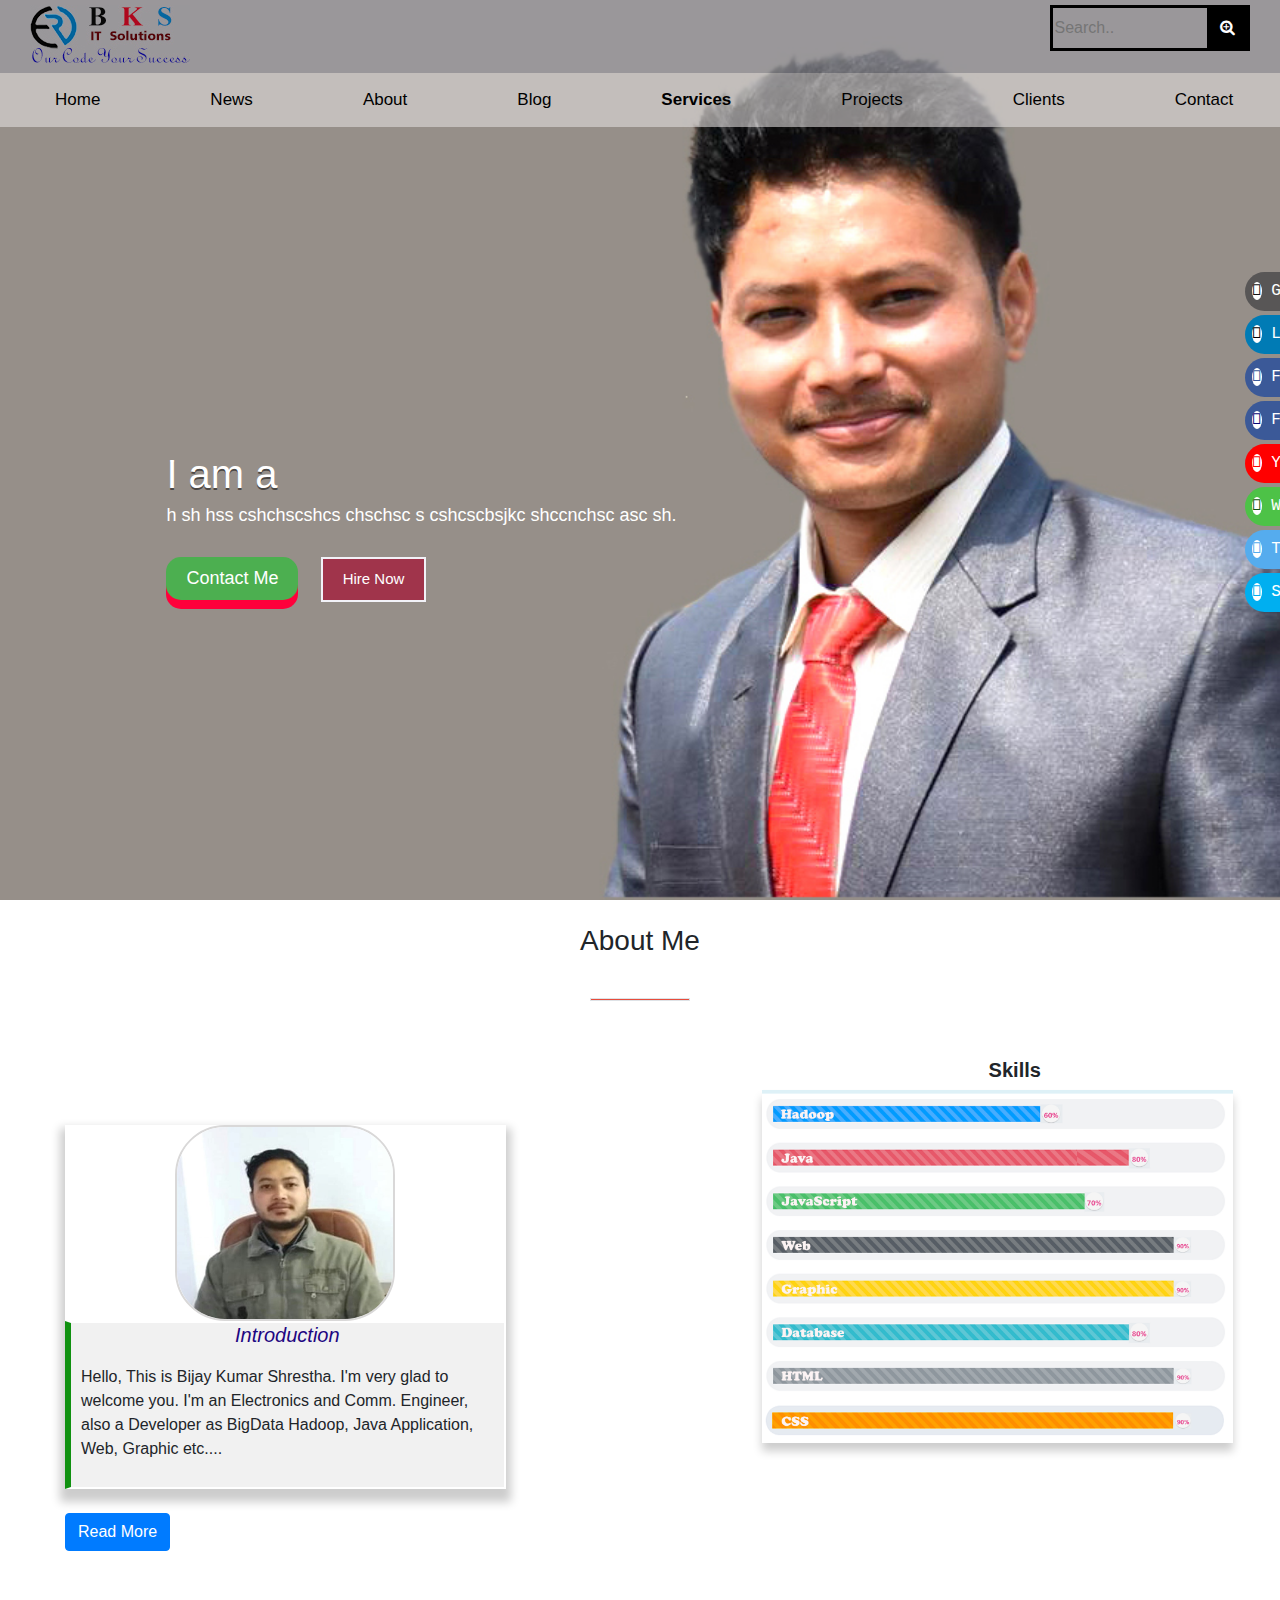
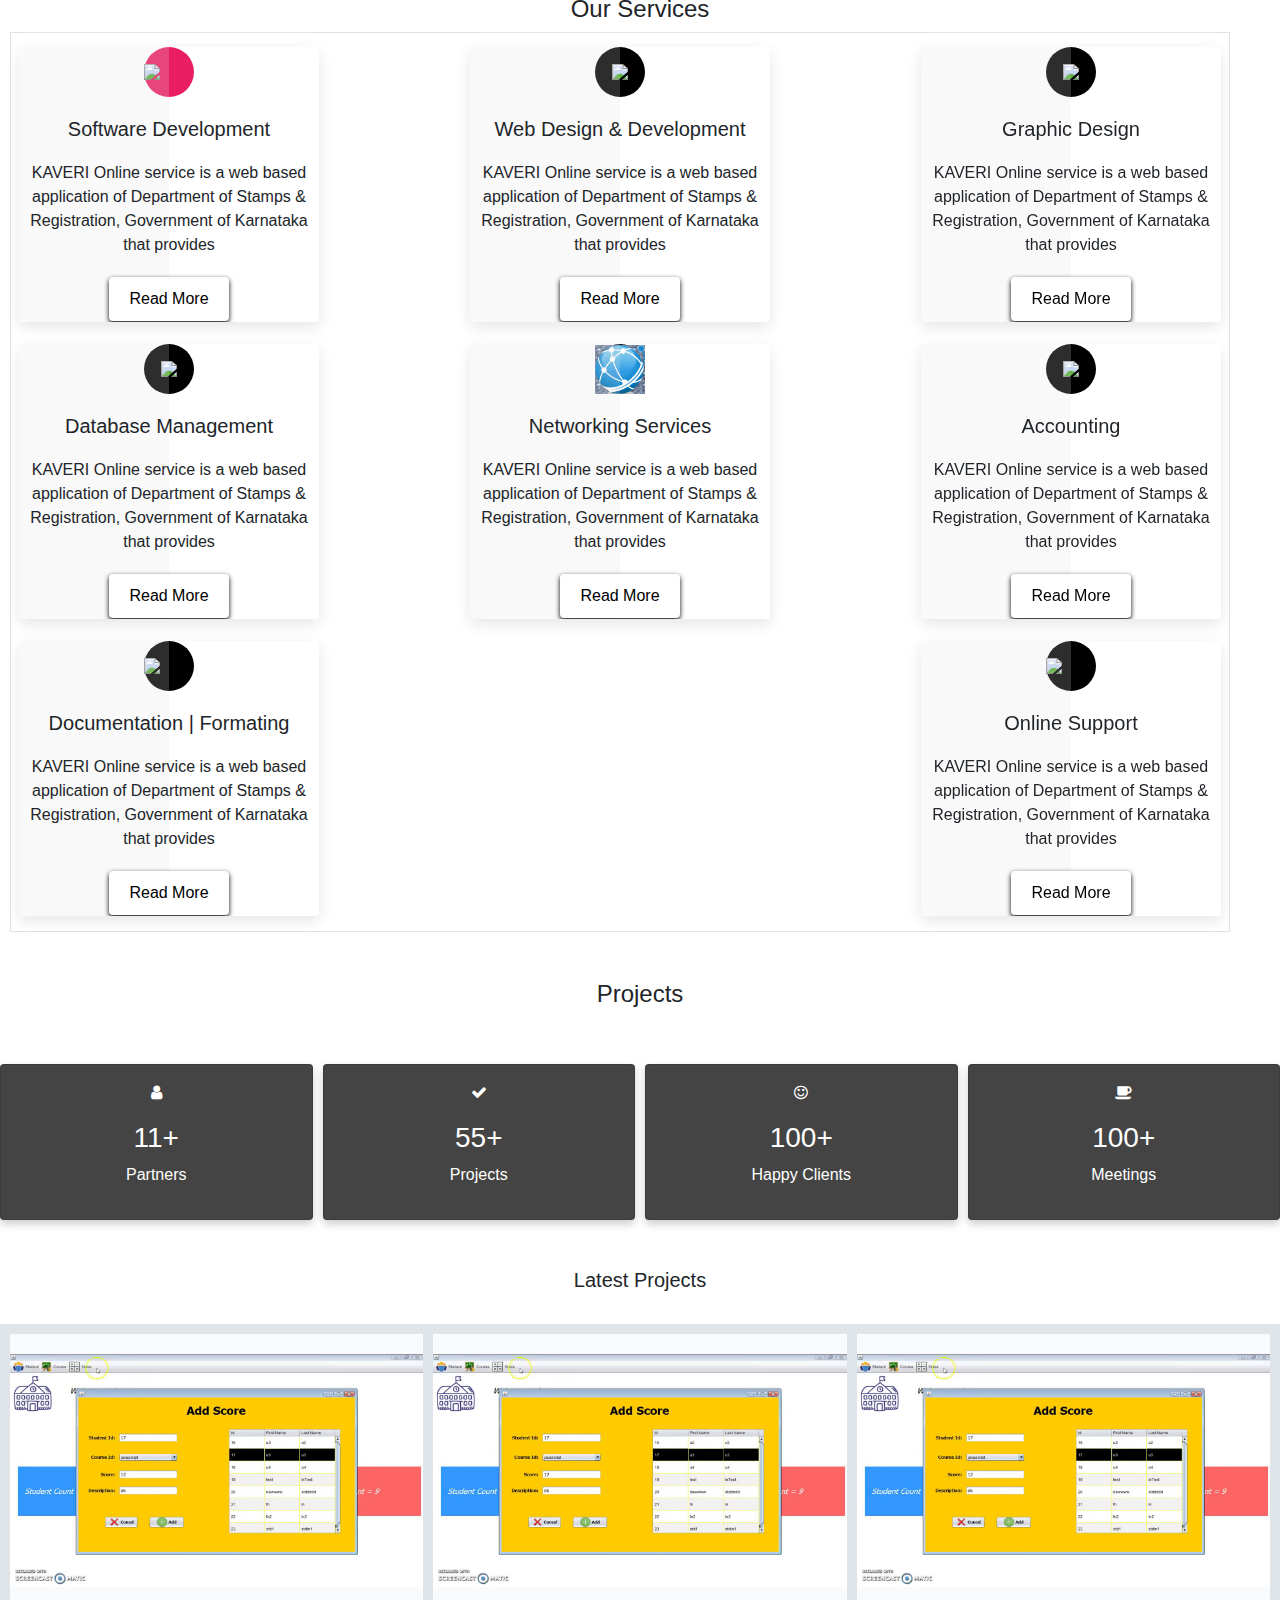
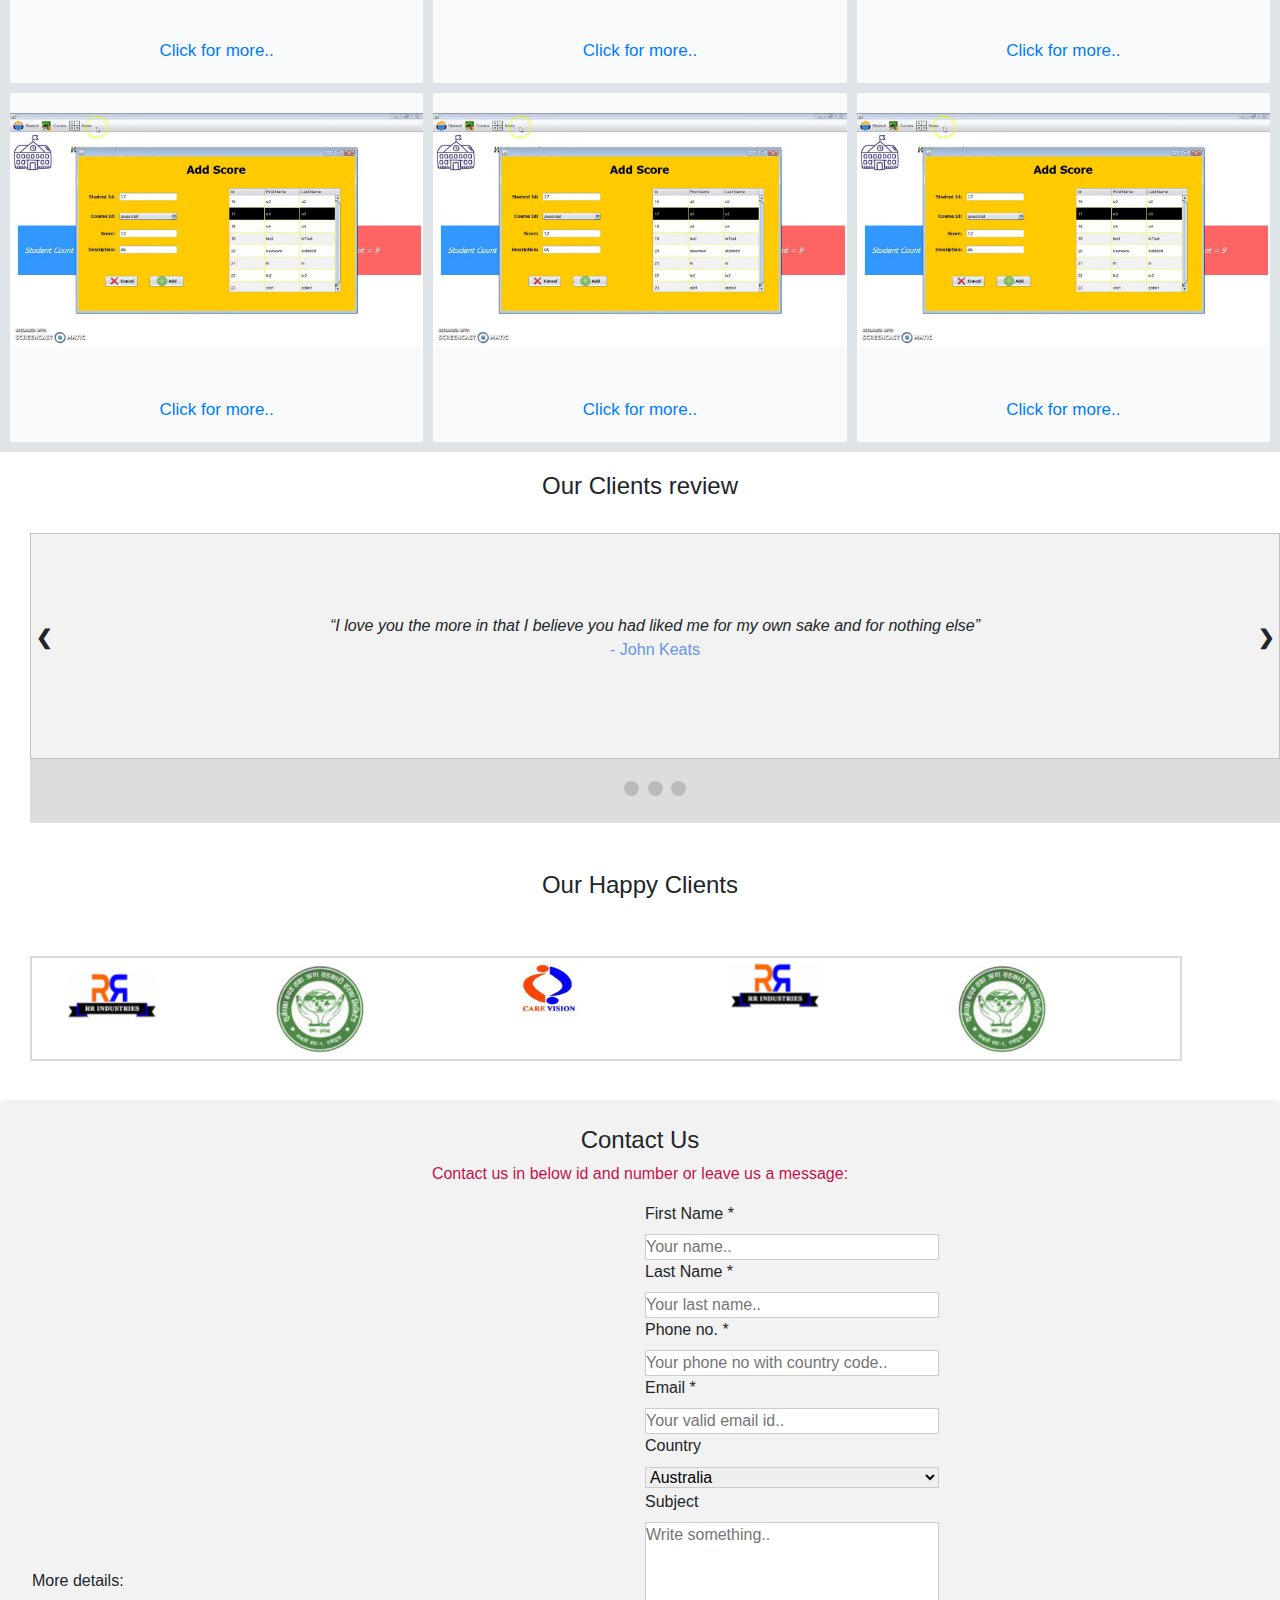
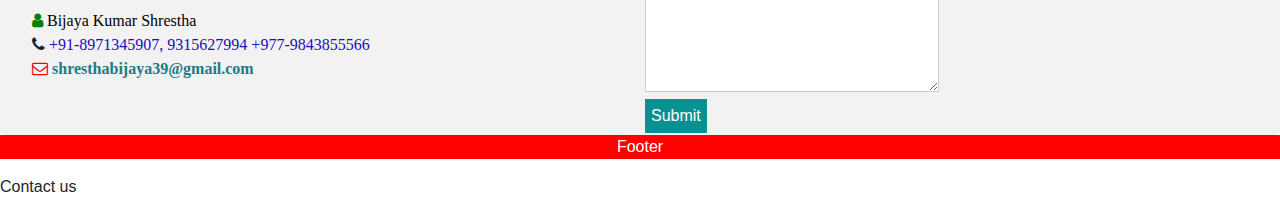
==== index.html @ d12cf6f0 "a" ====
<!DOCTYPE html>
<html>
<head>
   <meta charset="utf-8">
   <meta name="viewport" content="width=device-width, initial-scale=1">

    <title>Er Bijaya</title>
    <link rel="stylesheet" type="text/css" href="css/bootstrap.css">
    <link rel="stylesheet" type="text/css" href="css/font-awesome.min.css">
    <link rel="stylesheet" type="text/css" href="css/style.css"> 
     <link rel="stylesheet" type="text/css" href="css/about.css">
     <link rel="stylesheet" type="text/css" href="css/service-section.css.css">
   <link rel="stylesheet" type="text/css" href="css/clients.css">
    
    <link rel="stylesheet" href="css/owl.carousel.min.css">
<link rel="stylesheet" href="css/owl.theme.default.css">
<link rel="stylesheet" href="css/owl.carousel.css">
  
  <link rel="stylesheet" type="text/css" href="css/icons-main.css">
<link rel="stylesheet" type="text/css" href="css/testimonials-section.css">
<link rel="stylesheet" type="text/css" href="css/contact-section.css">
<link rel="stylesheet" type="text/css" href="css/section-conter.css">
<link rel="stylesheet" type="text/css" href="css/topScroll.css">
 <link rel="stylesheet" type="text/css" href="css/galary.css">


 
      
</head>
<body>
<!-- banner upto 1st page-->
   <div class="banner">
       <header>
           <div class="hat">
               <h1><img src="image/logo%20main.jpg"><span></span></h1>
          
           </div>
           
           
           <div class="search_my">
              <form>
                  <input type="search" class="search1" name="search" placeholder="Search..">
                  <button class="button1" type="submit"><i class="fa fa-search-plus"></i></button>
                  
               </form>    
               
           </div>
           <div class="clearfix"></div>  
           
           
           </header>
           
           <!--
           <div id="navbar">
  <a class="active" href="javascript:void(0)">Home</a>
  <a href="javascript:void(0)">News</a>
  <a href="javascript:void(0)">Contact</a>
</div>
-->
           
           <!--Nav bar-->
        
 <div id="navbar" class="nav1">
           
<nav class="navbar navbar-expand-lg navbar-light ">
  <button class="navbar-toggler" type="button" data-toggle="collapse" data-target="#navbarSupportedContent" aria-controls="navbarSupportedContent" aria-expanded="false" aria-label="Toggle navigation">
    <span class="navbar-toggler-icon"></span>
  </button>

  <div class="collapse navbar-collapse" id="navbarSupportedContent">
    <ul class="navbar-nav m-auto">
      <li class="nav-item ">
        <a class="nav-link" href="blog/home/main-blog-index.html">Home </a>
      </li>
      <li class="nav-item">
        <a class="nav-link" href="news/news-index.html">News</a>
      </li>
      <li class="nav-item">
        <a class="nav-link" href="#about">About</a>
      </li>
      <li class="nav-item">
        <a class="nav-link" href="blog/home/main-blog-index.html" target="_blank">Blog</a>
      </li>
      <li class="nav-item">
        <a class="nav-link" href="#services" ><b>Services</b></a>
      </li>
      <li class="nav-item">
        <a class="nav-link" href="#projects">Projects</a>
      </li>      
      <li class="nav-item">
        <a class="nav-link" href="#clients">Clients</a>
      </li>
      <li class="nav-item">
        <a class="nav-link" href="#contact">Contact</a>
      </li>
      
    </ul>
    
  </div>
</nav>
</div>
<!--main -->


        
        
        
        
        
        
        
        
        
        
        
 <div class="wrapper">
     <h2>I am a <span></span></h2>
         <p>h sh hss cshchscshcs chschsc s cshcscbsjkc shccnchsc asc sh. </p> <br/ >
         <a href="#contact1"><button class="contact-botton">Contact Me</button></a> &nbsp; &nbsp;
         <a href="hire-me-index.html"><button class="hire-me">Hire Now </button></a>
</div>
<!--main end-->
 
  
 
                          
 </div>
  <!-- end banner upto 1st page-->
<br>
  <!-- about section -->
  <div class="about-section">
      <h3 id="about" style="text-align: center">About Me</h3>
 
            <div class="border"></div>

<div class="row">
   <div class="about-1">
      <div class="introduction">
        <img src="image/bijay-1.jpg"/>
          <div class="intro-box">
             <h5>Introduction</h5>
           
    <p>Hello, This is Bijay Kumar Shrestha. I'm very glad to welcome you. I'm an Electronics and Comm. Engineer, also a Developer as BigData Hadoop, Java Application, Web, Graphic etc.... </p>
    
    </div>        
    
    </div>
    <br>
    <button type="button" class="btn btn-primary">Read More</button>

   </div>
   
   <div class="about-2">
     
     <h5 style="text-align: center; font-weight: bold">Skills</h5>
      
       
             <div class="introduction1">
             
             
             <img src="image/skills-bar.jpg" width="100%" style="
             max-width: 100%">

   </div>  
  </div>   
 </div>
</div>        
 <!-- end about section -->
<br> 
<!-- Services section -->
 <div id="services"><H4 style="text-align: center">Our Services</H4></div>
   <div class="Service-section">
		<div class="box">
		   <div class="icon">
          <img src="https://img.icons8.com/dusk/100/000000/google-code.png" width="70px"></div>
            
              <div class="service-content">
		        <h3>Software Development</h3>
		        <p>KAVERI Online service is a web based application of Department of Stamps & Registration, Government of Karnataka that provides 
		        </p>
		        <div class="service-link"><a href="#">Read More</a></div>
		    </div>
		</div>
      
   <div class="box">
		   <div class="icon">
          <img src="https://img.icons8.com/clouds/100/000000/web.png">
           </div>
            
              <div class="service-content">
		        <h3>Web Design & Development</h3>
		        <p>KAVERI Online service is a web based application of Department of Stamps & Registration, Government of Karnataka that provides </p>
		        <div class="service-link"><a href="#">Read More</a></div>
		    </div>
		</div>
		
		<div class="box">
		   <div class="icon">
		       <img src="https://img.icons8.com/clouds/100/000000/adobe-indesign.png">
		   </div>
            
              <div class="service-content">
		        <h3>Graphic Design</h3>
		        <p>KAVERI Online service is a web based application of Department of Stamps & Registration, Government of Karnataka that provides </p>
<div class="service-link"><a href="#">Read More</a></div>		    </div>
		</div>
		
		<div class="box">
		   <div class="icon">
		       <img src="https://img.icons8.com/clouds/100/000000/data-configuration.png">
		   </div>
            
              <div class="service-content">
		        <h3>Database Management</h3>
		        <p>KAVERI Online service is a web based application of Department of Stamps & Registration, Government of Karnataka that provides </p>
<div class="service-link"><a href="#">Read More</a></div>		    </div>
		</div>
		
		<div class="box">
		   <div class="icon">
            <img src="image/networking-1.jpg" width="50px">
            </div>
            
              <div class="service-content">
		        <h3>Networking Services</h3>
		        <p>KAVERI Online service is a web based application of Department of Stamps & Registration, Government of Karnataka that provides </p>
<div class="service-link"><a href="#">Read More</a></div>		    </div>
		</div>
		
		<div class="box">
		   <div class="icon">
		       <img src="https://img.icons8.com/color/96/000000/cashbook.png">
		   </div>
            
              <div class="service-content">
		        <h3>Accounting</h3>
		        <p>KAVERI Online service is a web based application of Department of Stamps & Registration, Government of Karnataka that provides </p>
<div class="service-link"><a href="#">Read More</a></div>		    </div>
		</div>
		<div class="box">
		   <div class="icon">
		       <img src="https://img.icons8.com/color/96/000000/file.png" width="76px">
		   </div>
            
              <div class="service-content">
		        <h3>Documentation | Formating</h3>
		        <p>KAVERI Online service is a web based application of Department of Stamps & Registration, Government of Karnataka that provides </p>
<div class="service-link"><a href="#">Read More</a></div>		    </div>
		</div>
		<div class="box">
		   <div class="icon">
		       <img src="https://img.icons8.com/officel/144/000000/why-us-male.png" width="70px">
		   </div>
            
              <div class="service-content">
		        <h3>Online Support</h3>
		        <p>KAVERI Online service is a web based application of Department of Stamps & Registration, Government of Karnataka that provides </p>
                <div class="service-link"><a href="#">Read More</a></div>		    </div>
		</div>   
    </div>
    
<!-- end service section -->
<br><br>
<!-- Projects-->
<h4 style="text-align: center" id="projects">Projects</h4>
<br><br>
<div class="row">
  <div class="column">
    <div class="card">
      <p><i class="fa fa-user"></i></p>
      <h3>11+</h3>
      <p>Partners</p>
    </div>
  </div>

  <div class="column">
    <div class="card">
      <p><i class="fa fa-check"></i></p>
      <h3>55+</h3>
      <p>Projects</p>
    </div>
  </div>

  <div class="column">
    <div class="card">
      <p><i class="fa fa-smile-o"></i></p>
      <h3>100+</h3>
      <p>Happy Clients</p>
    </div>
  </div>

  <div class="column">
    <div class="card">
      <p><i class="fa fa-coffee"></i></p>
      <h3>100+</h3>
      <p>Meetings</p>
    </div>
  </div>
</div>

<!-- end counter -->


<!-- project photos-->

	 
<!-- project photos-->

 <!-- end Projects-->


<!-- testimonials-->
<br><br>
<h5 style="text-align: center">Latest Projects</h5>
<br>
<style>
.grid-container {
  display: grid;
  grid-template-columns: auto auto auto;
  grid-gap: 10px;
  background-color: #dfe4e8;
  padding: 10px;
	position: relative
}

.grid-container > div {
  background-color: rgba(255, 255, 255, 0.8);
  text-align: center;
  padding: 20px 0;
  font-size: 17px;
}
	
.responsive {
  width: 100%;
  
  height: auto;
}
	
.item1 { grid-area: 1 / 2 / 3 / 4 / 5 / 6; }

</style>

<div class="grid-container">
	<div class="images"><a target="_blank" href="image/java-project1.jpg"><img src="image/java-project1.jpg"  class="responsive" width="500px"></a>
	<br><br><br>
	<a href="#">Click for more..</a>
	</div>
  <div class="images"><a target="_blank" href="image/java-project1.jpg"><img src="image/java-project1.jpg"  class="responsive" ></a>
	<br><br><br>
	<a href="#">Click for more..</a>
	</div>
	
	<div class="images"><a target="_blank" href="image/java-project1.jpg"><img src="image/java-project1.jpg"  class="responsive" ></a>
	<br><br><br>
	<a href="#">Click for more..</a>
	</div>
	
	<div class="images"><a target="_blank" href="image/java-project1.jpg"><img src="image/java-project1.jpg"  class="responsive" ></a>
	<br><br><br>
	<a href="#">Click for more..</a>
	</div>
	
	<div class="images"><a target="_blank" href="image/java-project1.jpg"><img src="image/java-project1.jpg"  class="responsive" ></a>
	<br><br><br>
	<a href="#">Click for more..</a>
	</div>
	
	<div class="images"><a target="_blank" href="image/java-project1.jpg"><img src="image/java-project1.jpg"  class="responsive" ></a>
	<br><br><br>
	<a href="#">Click for more..</a>
	</div>
	
</div>


<div id="clients" style="position: relative;margin-top: 20px; position: relative">
<div class="testimonials-section"><h4>Our Clients review</h4></div>
<br>
<div class="testimonials-container">

<div class="mySlides">
  <q>I love you the more in that I believe you had liked me for my own sake and for nothing else</q>
  <p class="author">- John Keats</p>
</div>

<div class="mySlides">
  <q>But man is not made for defeat. A man can be destroyed but not defeated.</q>
  <p class="author">- Ernest Hemingway</p>
</div>

<div class="mySlides">
  <q>I have not failed. I've just found 10,000 ways that won't work.</q>
  <p class="author">- Thomas A. Edison</p>
</div>

<a class="prev" onclick="plusSlides(-1)">❮</a>
<a class="next" onclick="plusSlides(1)">❯</a>

</div>

<div class="dot-container">
  <span class="dot" onclick="currentSlide(1)"></span> 
  <span class="dot" onclick="currentSlide(2)"></span> 
  <span class="dot" onclick="currentSlide(3)"></span> 
 </div>
</div>
<!-- testimonials-->
<br><br>



<h4 style="text-align: center">Our Happy Clients</h4>
<div>
<div class="container mt-5" style="border: 2px solid #dbd9d9; max-width: 90%; margin-left: 30px">
	<div class="row">
		<div class="owl-carousel owl-theme">
    <div class="item" style="margin-top: 10px; margin-left: 20px;"><img src="image/rr-logo.jpg" alt="flower1"></div>
    <div class="item"><img src="image/shubhechha-1.jpg" alt="flower2"></div>
    <div class="item"><img src="image/carevision.jpg" alt="flower3"></div>
     <div class="item"><img src="image/rr-logo.jpg" alt="flower1"></div>
    <div class="item"><img src="image/shubhechha-1.jpg" alt="flower2"></div>
    <div class="item"><img src="image/carevision.jpg" alt="flower3"></div>
     <div class="item"><img src="image/rr-logo.jpg" alt="flower1"></div>
    <div class="item"><img src="image/shubhechha-1.jpg" alt="flower2"></div>
    <div class="item"><img src="image/carevision.jpg" alt="flower3"></div>
    
</div>
</div>
</div>
  </div>   
                     
                      
  <br><br><br><br><br><br><br><br>    
  <!--contact section -->   
 <div class="contact-section" id="contact">
  <div style="text-align:center" id="contact1"><br>
    <h4 >Contact Us</h4>
    <p style="color: rgba(204, 5, 66, 0.99); font-weight: 550px">Contact us in below id and number or leave us a message:</p>
  </div>
  <div class="row1">
    <div class="column1">
         
          <iframe src="https://www.google.com/maps/embed?pb=!1m18!1m12!1m3!1d28266.375213194875!2d85.32685475645874!3d27.67721706038676!2m3!1f0!2f0!3f0!3m2!1i1024!2i768!4f13.1!3m3!1m2!1s0x39eb19f2804a02bf%3A0x85468199859b2d8d!2sKoteshwor%2C%20Kathmandu%2044600%2C%20Nepal!5e0!3m2!1sen!2sin!4v1571746585368!5m2!1sen!2sin"  height="300px" width="100%" frameborder="0" style=" position: relative" allowfullscreen=""></iframe>
         
          <br><br>
          <div style="position: relative">
          	<p style="margin-top: 0;">More details:</p>
       
       <i class="fa fa-user" style="color: green"><span style="color: black">&nbsp;Bijaya Kumar Shrestha</span></i><br>
       <i class="fa fa-phone"><span style="color: #1a0cc1">&nbsp;+91-8971345907,&nbsp;9315627994&nbsp;+977-9843855566</span></i><br>
       <i class="fa fa-envelope-o" style="color: red"><span style="color: #1a7c84; font-weight: bold">&nbsp;shresthabijaya39@gmail.com</span></i><br>
          	
          </div>
         
       
       </div>      
      
      
    
    
    <div class="column">
      <form action="/action_page.php">
        <label for="fname">First Name *</label>
        <input type="text" id="fname" name="firstname" placeholder="Your name.." required="">
        <label for="lname">Last Name *</label>
        <input type="text" id="lname" name="lastname" placeholder="Your last name.." required="">
        <label for="lname">Phone no. *</label>
        <input type="text" id="lname" name="phone no" placeholder="Your phone no with country code.." required="">
        <label for="lname">Email *</label>
        <input type="text" id="lname" name="email" placeholder="Your valid email id.." required="">
        <label for="country">Country</label>
        <select id="country" name="country">
          <option value="australia">Australia</option>
          <option value="canada">Canada</option>
          <option value="usa">USA</option>
          <option value="australia">Nepal</option>
          <option value="australia">India</option>
        </select>
        <label for="subject">Subject</label>
        <textarea id="subject" name="subject" placeholder="Write something.." style="height:170px"></textarea>
        <input type="submit" value="Submit">
      </form>
    </div>
  </div>
</div>  
          
                                                              
<!--contact section -->                      
                          
  <!-- Social Icons -->
       <div class="main-icon section">
        <div class="icons">
           <a href="https://github.com/shresthabijaya39" class="github" target="_blank"><i class="fab fa-github-square"></i>&nbsp;Github </a>
           <a href="https://www.linkedin.com/in/bijaya-kumar-shrestha-11346313a/" class="linkdin" target="_top"><i class="fab fa-linkedin"></i>&nbsp;Linkedin </a>
           <a href="https://www.facebook.com/sth.bijay" class="facebook" target="_blank"><i class="fab fa-facebook-f"></i>&nbsp;Facebook </a>
           <a href="https://www.facebook.com/Bijaya-Shrestha-117050003039663/?modal=admin_todo_tour" class="facebook" target="_blank"><i class="fab fa-facebook"></i>&nbsp;Facebook Page</a>
           <a href="https://www.youtube.com/channel/UC4ry9hg_pTQMFUgQtNqrPmA?view_as=subscriber" class="youtube" target="_blank"><i class="fab fa-youtube"></i>&nbsp;Youtube </a> 
           <a href="https://wa.me/+918971345907" class="whatsapp" target="_blank"
           ><i class="fab fa-whatsapp"></i>&nbsp;WhatsApp </a>         
           <a href="https://twitter.com/BijayaS06567134" class="twitter" target="_blank"><i class="fab fa-twitter"></i>&nbsp;Twitter </a>
            <a href="" class="skype"><i class="fab fa-skype"></i>&nbsp;Skype </a>
           </div> 
        </div>                                    
            <!-- end Social Icons -->                                                              
  <div class="footer">
  <p>Footer</p>
  
  
  
  
  
</div>                                                                                                                                              
<script>
window.onscroll = function() {myFunction()};

var navbar = document.getElementById("navbar");
var sticky = navbar.offsetTop;

function myFunction() {
  if (window.pageYOffset >= sticky) {
    navbar.classList.add("sticky")
  } else {
    navbar.classList.remove("sticky");
  }
}
</script>


<script src="https://maxcdn.bootstrapcdn.com/bootstrap/4.3.1/js/bootstrap.min.js"></script>                      
    <script type="text/javascript" src="js/jquery.js"></script>
    <script type="text/javascript" src="js/bootstrap.js"></script>
    <script src="https://kit.fontawesome.com/57d866a87c.js" crossorigin="anonymous"></script>
    <script type="text/javascript" src="js/testomonials-slider.js"></script>
    
 <script type="text/javascript" src="js/owl.carousel.js"></script>
 <script type="text/javascript" src="js/topScroll.js"></script>


<script>
 $('.owl-carousel').owlCarousel({
    loop:true,
    margin:10,
    nav:true,
	autoplay:true,
    responsive:{
        0:{
            items:1
        },
        600:{
            items:3
        },
        1000:{
            items:5
        }
    }
})	
</script>



<!-- Load Facebook SDK for JavaScript -->
      <div id="fb-root"></div>
      <script>
        window.fbAsyncInit = function() {
          FB.init({
            xfbml            : true,
            version          : 'v4.0'
          });
        };

        (function(d, s, id) {
        var js, fjs = d.getElementsByTagName(s)[0];
        if (d.getElementById(id)) return;
        js = d.createElement(s); js.id = id;
        js.src = 'https://connect.facebook.net/en_US/sdk/xfbml.customerchat.js';
        fjs.parentNode.insertBefore(js, fjs);
      }(document, 'script', 'facebook-jssdk'));</script>
      
      
      
      <!--Start of Tawk.to Script-->
<script type="text/javascript">
var Tawk_API=Tawk_API||{}, Tawk_LoadStart=new Date();
(function(){
var s1=document.createElement("script"),s0=document.getElementsByTagName("script")[0];
s1.async=true;
s1.src='https://embed.tawk.to/5d98b135db28311764d770a5/1dniuj2jn';
s1.charset='UTF-8';
s1.setAttribute('crossorigin','*');
s0.parentNode.insertBefore(s1,s0);
})();
</script>
<!--End of Tawk.to Script-->

      <!-- Your customer chat code -->
      <div class="fb-customerchat"
        attribution=setup_tool
        page_id="117050003039663"
  logged_in_greeting="Hi! How can I help you....?"
  logged_out_greeting="Hi! How can I help you....?" > Contact us
      </div>
	<button onclick="topFunction()" id="myBtn" title="Go to top"><i class="fa fa-arrow-up"></i></button>

<script>
//Get the button
var mybutton = document.getElementById("myBtn");

window.onscroll = function() {scrollFunction()};

function scrollFunction() {
  if (document.body.scrollTop > 20 || document.documentElement.scrollTop > 20) {
    mybutton.style.display = "block";
  } else {
    mybutton.style.display = "none";
  }
}

function topFunction() {
  document.body.scrollTop = 0;
  document.documentElement.scrollTop = 0;
}
</script>


</body>
</html>
---- css/style.css ----
body{
    margin: 0;
    padding: 0;
	max-width: 100%;
}

.banner{
    background: url(../image/bijay-home.jpg) no-repeat center;
    background-size: cover;
    height: 100vh; 
    position: relative;
   	max-width: 100%;
    margin: 0;
    padding: 0;   
}

header{
    padding: 5px 30px 0px;
    background-color: rgba(157, 157, 165, 0.6);
    top: 30px;
	max-width: 100%;
    
}
.button1{
    color: white;
    border: none;
    background-color: #000;
    height: 40px;
    width: 40px;
}
.hat{    
    display: inline-block;
    
}

.search_my{
    float: right;
    border: 3px #000 solid;   
    height: auto;
}
.search1{
    border: none;
    background-color: none;
    width:  150px;  
    background-color: transparent;
    color: white;
}


/*
#navbar {
  overflow: hidden;
  background-color: #333;
}

#navbar a {
  float: left;
  display: block;
  color: #f2f2f2;
  text-align: center;
  padding: 14px 16px;
  text-decoration: none;
  font-size: 17px;
}

#navbar a:hover {
  background-color: #ddd;
  color: black;
}

#navbar a.active {
  background-color: #4CAF50;
  color: white;
}

.content {
  padding: 16px;
}

.sticky {
  position: fixed;
  top: 0;
  width: 100%;
}

.sticky + .content {
  padding-top: 60px;
}

*/





.nav1{
    background-color: rgba(226, 222, 222, 0.59);     
}
.navbar{
    padding: 0px;  
} 
.navbar-nav li{
      z-index: 1;
}
.navbar-nav li a{
    font-size: 17px;
    padding: 14px 55px!important;
}
.navbar-nav li a:hover{
    border-right: 3px solid #ff4f81;
    border-left:  3px solid #ff4f81;
    transition: 0.5s all;
}
.navbar .navbar-nav .nav-link{
    color: #000;
}




.wrapper{
   position: absolute;
    top: 50%;
    left: 13%;   
}

@media(max-width:1200px){
    .navbar-nav li{
        font-size: 15px;
    }
}
@media(max-width:992px){
    .navbar-toggler{
        margin: 10px 0px 10px 30px;
        background-color: #fff;
        border-color: #ff4f81;
    }
    .navbar-toggler:hover, .navbar-toggler:hover{
        margin: 10px 0px 10px 30px;
        background-color: #ff4f81;
        
    }
    .navbar-light{
        background-color: #e6e6e6;
		visibility: visible;
    }
    .navbar-nav li a{
        text-align: center;
        background-color: aliceblue;
    }
    .navbar-nav li a:hover
        background-color:#ff4f81; 
    }
}

/* ...........main content ............*/
/* ......site title ........ */
main .wrapper{
    position: absolute;
    height: 100vh;
    top: 50%;
    left: 50%;
    
    transform: translate(-92%, 1%);    
}
.wrapper h2{
    padding: 0;
    margin: 0;
    color: #fff;
    text-shadow: 0 2px 0 rgba(0,0,0,0.5);
    font-size: 40px;
}
.wrapper p{
    color: #fff;
    font-size: 18px;
    margin: 0;
    line-height: 35px;
    
}

.wrapper .contact-botton{
    padding: 8px 20px;
    font-size: 18px;
  text-align: center;
  cursor: pointer;
  outline: none;
  color: #fff;
  background-color: #4CAF50;
  border: none;
  border-radius: 15px;
  box-shadow: 0 9px #ff003b;
}
.contact-botton:hover{
    background-color: #ff003b;
}

.contact-botton:active{
    .button:active {
  background-color: #3e8e41;
  box-shadow: 0 5px #666;
  transform: translateY(4px);
}
}
.wrapper .hire-me {
    border: 2px solid black;
  background-color: rgba(165, 7, 44, 0.67);
  color: #f20c0c;
    margin-right: 10px;
  padding: 9px 20px;
  font-size: 15px;
  cursor: pointer;
    border-color: #f2f2f8;
  color: #ffffff;
}
    
.hire-me:hover {
  background: #4c46ef;
  color: white;
}


.wrapper span:before{
    
    content: '';
    animation: animate infinite 8s;
}
@keyframes animate{
    0%{
        content: 'Hadoop Developer';
        color: #f71247;
    }
    25%{
        content: 'Freelancer';
        color: #15087c;
    }
    50%{
        content: 'Java Developer';
        color: #32dff5;
    }
    75%{
        content: 'Software Engineer';
        color: #cffa18;
    }
    100%{
        content: 'Graphic Designer';
        color: hsl(168, 72%, 79%);
    }
    
}

/* ..........  about section -------- */

/* .......... end  about section -------- */


/
/* ---- about -----*/
.about-section h3{
    text-align: center;
    margin-top: 20px;
    margin-bottom: 30px;
}

.border{
  width: 100px;
  height: 3px;
  background: #e74c3c;
  margin: 40px auto;
}
* {
    box-sizing: border-box
    
}
.about-1{
    -ms-flex: 50%;
    flex: 50%;
    background-color: white;
    padding: 20px; 
    margin-left: 50px;
    margin-right: 30px;
    margin-top: 5%;
    max-height: 100vh: 
}
.introduction{
    box-shadow: 0 8px 9px 5px rgba(0, 0, 0, 0.2);
    width: 70%;
    border-style: solid red;
    
}
.introduction img{
    width: 50%;
    border: 2px solid #d9d8d8;
    border-radius: 50px;
    margin-left: 25%;
    
}

.intro-box{
    border: 2px solid white;
    max-width: 100%;    
    border-left: 6px solid #109110; 
    background-color: #f1f1f1;
    box-shadow: red;
}
.intro-box h5{
    color: #1e0681;
    text-align: center;
    font-style: italic;   
}
.intro-box p{
    padding: 10px;
    text-justify: auto;
    
}


@media screen and (max-width: 500px) {
  .row {   
    flex-direction: column;
  }
}

@media screen and (max-width: 500px) {
  .navbar a {
    float: none;
    width: 100%;
  }
}
.about-2{
    -ms-flex: 50%;
    flex:40%;
    background-color: white;
    padding: 17px;
    max-width: 100%;
    max-height: 100vh;
}
.introduction1{
    box-shadow: 0 8px 9px 0 rgba(0, 0, 0, 0.2);
    width: 93%;
    border-style: solid red;
    
}

    /* ---- end about -----*/

.footer {
   position: relative;
   left: 0;
   bottom: 0;
   max-width: 100%;
   background-color: red;
   color: white;
   text-align: center;
}

.container .footer-bs {
    background-color: #3c3d41;
	padding: 60px 40px;
	color: rgba(255,255,255,1.00);
	margin-bottom: 20px;
	border-bottom-right-radius: 6px;
	border-top-left-radius: 0px;
	border-bottom-left-radius: 6px;
}
.footer-bs .footer-brand, .footer-bs .footer-nav, .footer-bs .footer-social, .footer-bs .footer-ns { padding:10px 25px; }
.footer-bs .footer-nav, .footer-bs .footer-social, .footer-bs .footer-ns { border-color: transparent; }
.footer-bs .footer-brand h2 { margin:0px 0px 10px; }
.footer-bs .footer-brand p { font-size:12px; color:rgba(255,255,255,0.70); }

.footer-bs .footer-nav ul.pages { list-style:none; padding:0px; }
.footer-bs .footer-nav ul.pages li { padding:5px 0px;}
.footer-bs .footer-nav ul.pages a { color:rgba(255,255,255,1.00); font-weight:bold; text-transform:uppercase; }
.footer-bs .footer-nav ul.pages a:hover { color:rgba(255,255,255,0.80); text-decoration:none; }
.footer-bs .footer-nav h4 {
	font-size: 11px;
	text-transform: uppercase;
	letter-spacing: 3px;
	margin-bottom:10px;
}

.footer-bs .footer-nav ul.list { list-style:none; padding:0px; }
.footer-bs .footer-nav ul.list li { padding:5px 0px;}
.footer-bs .footer-nav ul.list a { color:rgba(255,255,255,0.80); }
.footer-bs .footer-nav ul.list a:hover { color:rgba(255,255,255,0.60); text-decoration:none; }

.footer-bs .footer-social ul { list-style:none; padding:0px; }
.footer-bs .footer-social h4 {
	font-size: 11px;
	text-transform: uppercase;
	letter-spacing: 3px;
}
.footer-bs .footer-social li { padding:5px 4px;}
.footer-bs .footer-social a { color:rgba(255,255,255,1.00);}
.footer-bs .footer-social a:hover { color:rgba(255,255,255,0.80); text-decoration:none; }

.footer-bs .footer-ns h4 {
	font-size: 11px;
	text-transform: uppercase;
	letter-spacing: 3px;
	margin-bottom:10px;
}
.footer-bs .footer-ns p { font-size:12px; color:rgba(255,255,255,0.70); }

@media (min-width: 768px) {
	.footer-bs .footer-nav, .footer-bs .footer-social, .footer-bs .footer-ns { border-left:solid 1px rgba(255,255,255,0.10); }
}
---- css/about.css ----
.container{
   position: absolute;
   
    text-align: center;
}

.about .sub-title{
    color: red;
}

.about{
    margin: 80px;
}
.about h1 h3{
    text-align: center;
}
.about h1{
    letter-spacing: 12px;
    margin-bottom: 15px;
    font-size: 15px;
}
.about h3{
    color: rgba(252, 63, 7, 0.93);
}
.about p{
    padding: 10px 137px opx;
}

@media(max-width:1200px){
    .navbar-nav li a{
        font-size: 15px;
    }
}
@media(max-width:992px){
    .navbar-toggler{
        margin: 10px 0px 10px 30px;
        background-color: #ff4f81;
    }
}
---- css/service-section.css.css ----
.Service-section{
    margin: 0;
    position: relative;
    padding: 3px;
    display: flex;
    flex-wrap: wrap;
    justify-content: center;
    align-items: center;
    min-height: 100vh;
    max-width: 100%;
    justify-content: space-between;
    margin-right: 50px;
    margin-left: 10px;
    border: 1px solid #e5e2e2;
}


.Service-section .box{
    position: relative;
    width: 300px;
    padding: 0px;
    margin: 5px;
    background: #fff;
    box-shadow: 0 5px 15px rgba(0,0,0,0.1);
    border-radius: 4px;
    box-sizing: border-box;
    overflow: hidden;
        text-align: center;

}
.Service-section .box:before{
    content: '';
    width: 50%;
    height: 100%;
    position: absolute;
    top: 0;
    left: 0;
    background: rgba(225,225,225,0.2);
    z-index: 2;
    pointer-events: none;
}
.Service-section .box .icon{
    position: relative;
    width: 50px;
    height: 50px;
    color: #fff;
    background: #000;
    display: flex;
    justify-content: center;
    align-items: center;
    margin: 0 auto;
    border-radius: 50%;
    font-size: 40px;
    font-weight: 700;
    transition: 1s;
}
.Service-section .box:nth-child(1) .icon{
    box-shadow: 0 0 0 0 #e91e63;
    background: #e91e63;
}
.Service-section .box:nth-child(1):hover .icon{
    box-shadow: 0 0 0 400px #e91e63;
}
.Service-section .box:nth-child(2):hover .icon{
    box-shadow: 0 0 0 400px #0ca5c1;
}
.Service-section .box:nth-child(3):hover .icon{
    box-shadow: 0 0 0 400px #a59f10;
}
.Service-section .box:nth-child(4):hover .icon{
    box-shadow: 0 0 0 400px #070808;
}
.Service-section .box:nth-child(5):hover .icon{
    box-shadow: 0 0 0 400px #4a0adb;
}
.Service-section .box:nth-child(6):hover .icon{
    box-shadow: 0 0 0 400px #086a0c;
}
.Service-section .box:nth-child(7):hover .icon{
    box-shadow: 0 0 0 400px #6f071b;
}
.Service-section .box:nth-child(8):hover .icon{
    box-shadow: 0 0 0 400px #800e6e;
}

.Service-section .box .service-content{
    position: relative;
    z-index: 3;
    transition: 0.5s;
}
.Service-section .box:hover .service-content{
    color: #ffffff;
}
.Service-section .box .service-content h3{
    font-size: 20px;
    margin: 20px 0;
    padding: 0;
}
.Service-section .box .service-content p{
    margin: 0;
    padding: 0;
}
.service-link a{
    margin-bottom: 1px;
   display: inline-block;
    padding: 10px 20px;
    background: #ffffff;
    border-radius: 4px;
    text-decoration: none;
    color: #000;
    font-weight: 500;
    margin-top: 20px;
    box-shadow: 0 2px 5px rgba(0,0,0,2);
}
---- css/clients.css ----
.img-fluid{
         max-width: 100%;
         height: 100%;
         display: block;
         autoplay:false;
autoplayTimeout:5000;
autoplayHoverPause:false;
     }
     
responsive : {
    
    0 : {
        option1 : value,
        option2 : value,
        ...
    },
    480 : {
        option1 : value,
        option2 : value,
        ...
    },
   
    768 : {
        option1 : value,
        option2 : value,
        ...
    }
}

.clients{
	border: 2px solid #d0cece;
	border-style: solid
	box-shadow: 0px 10px 10px 0;
	max-width: 90%;
	height: auto;
	margin-left: 30px;
}
.item{
	width: 100px;
	padding: 5px;
	
}
---- css/icons-main.css ----
*-- social icons--*/
.main-icon section{
    max-height: 100vh;
    max-width: 100%;
}
.icons{
    position: fixed;
    top: 30%;
    right: 0%;
    width: 200px;
    display: flex;
    flex-direction: column;    
}
.icons a{
    text-decoration: none;
    padding: 7px;
    font-size-adjust: 22px;
    font-family: monospace,sans-serif;  
    margin: 2px;
    text-align: left;
    border-radius: 50px 0px 0px 50px;
    transform: translate(163px ,0px);
    transition: all 0.7s;
}


.icons a:hover{
    transform: translate(0px, 0px);
    color: white;
    
}
.icons a i{
    margin: right;  
    background-color: white;
    height: 25px;
    width: 25px;
    color: black;    
    text-align: center;
    line-height: 25px;
    border-radius: 50%;
    transition: all 0.5s;
}
.icons a:hover i{
    transform: rotate(360deg);
}
.icons a i.fa-github-square{
    color: #141313;
}
.github{
    background-color: #585656;
    color: white;
}
.icons a i.fa-facebook-f{
    color: #3b5998;
}
.icons a i.fa-facebook{
    color: #080877;
}
.facebook{
    background-color: #3b5998;
    color: white;
}
.icons a i.fa-youtube{
    color: #ff0000;
}
.youtube{
    background-color: #ff0000;
    color: white;
}
.linkdin{
    background-color: #007bb5;
    color: white;
}
.icons a i.fa-whatsapp{
    color: #12550e;
}
.whatsapp{
    background-color:  #4dc247;
    color: white;
}
.icons a i.fa-twitter{
    color:  #55acee;
}
.twitter{
    background-color:  #55acee;
    color: white;
}
.icons a i.fa-pinterest{
    color: #cb2027;
}
.pinterest{
    background-color: #cb2027;
    color: white;
}
.icons a i.fa-skype{
    color: #00aff0;
}
.skype{
    background-color: #00aff0;
    color: white;
}
---- css/testimonials-section.css ----
.clients{
	margin-top: 200px;
}
.testimonials-section h4{
	text-align: center;
	font-weight: 500;
	
	
}

/* Slideshow container */
.testimonials-container {
  
  background: #f1f1f1f1;
  max-width: 100%;
margin-left: 30px;
	border: 1px solid #c4c1c1;
	box-sizing: border-box;
	height: auto;
}

/* Slides */
.mySlides {
  display: none;
  padding: 80px;
  text-align: center;
}

/* Next & previous buttons */
.prev, .next {
  cursor: pointer;
  position: absolute;
  top: 50%;
  width: auto;
  margin-top: -30px;
  padding: 5px;
  color: #c1bfbf;
  font-weight: bold;
  font-size: 20px;
  border-radius: 0 3px 3px 0;
  user-select: none;
}

/* Position the "next button" to the right */
.next {
  position: absolute;
  right: 0;
  border-radius: 3px 0 0 3px;
}

/* On hover, add a black background color with a little bit see-through */
.prev:hover, .next:hover {
  background-color: rgba(211, 213, 216, 0.8);
  color: white;
}

/* The dot/bullet/indicator container */
.dot-container {
    text-align: center;
    padding: 20px;
    background: #ddd;
	max-width: 100%;
	margin-left: 30px;
}

/* The dots/bullets/indicators */
.dot {
  cursor: pointer;
  height: 15px;
  width: 15px;
  margin: 0 2px;
  background-color: #bbb;
  border-radius: 50%;
  display: inline-block;
  transition: background-color 0.6s ease;
}

/* Add a background color to the active dot/circle */
 .dot:hover {
  background-color: #f50b5c;
}

/* Add an italic font style to all quotes */
q {font-style: italic;}

/* Add a blue color to the author */
.author {color: cornflowerblue;}

@media (max-width: 500px) {
  .clients {
    text-align: center;
	  height: auto;	   
  }
---- css/contact-section.css ----
body {
  font-family: Arial, Helvetica, sans-serif;
}

* {
  box-sizing: border-box;
}

/* Style inputs */
input[type=text], select, textarea {
  width: 95%;
  padding: 0;
  border: 1px solid #ccc;
  margin-top: 0;
  margin-bottom: 0;
  resize: vertical;	
}

input[type=submit] {
  background-color: #079191;
  color: white;
  padding: 5px 6px;
  border: none;
  cursor: pointer;
}

input[type=submit]:hover {
  background-color: #0881ea;
}

/* Style the container/contact section */
.contact-section {
padding: 2px;
max-width: 100%;
  border-radius: 5px;
  background-color: #f2f2f2;
 margin-left: 3z0px; 
	
}

/* Create two columns that float next to eachother */
.column1 {
  float: left;
  width: 50%;
  margin-top: 6px;
  padding: 30px;
}

/* Clear floats after the columns */
.row1:after {
  content: "";
  display: table;
  clear: both;
}

/* Responsive layout - when the screen is less than 600px wide, make the two columns stack on top of each other instead of next to each other */
@media screen and (max-width: 600px) {
  .column1, input[type=submit] {
    width: 100%;
    margin-top: 0;
  }
}
---- css/section-conter.css ----
.* {
  box-sizing: border-box;
}

/* Float four columns side by side */
.column {
  float: left;
  width: 25%;
  padding: 0 5px;
}

.row {margin: 0 -5px;}

/* Clear floats after the columns */
.row:after {
  content: "";
  display: table;
  clear: both;
}

/* Responsive columns */
@media screen and (max-width: 600px) {
  .column {
    width: 100%;
    display: block;
    margin-bottom: 10px;
  }
}

/* Style the counter cards */
.card {
  box-shadow: 0 4px 8px 0 rgba(0, 0, 0, 0.2);
  padding: 16px;
  text-align: center;
  background-color: #444;
  color: white;
}
---- css/topScroll.css ----
#myBtn {
  display: none;
  position: fixed;
  bottom: 20px;
  right: 30px;
  z-index: 99;
  font-size: 18px;
  border: none;
  outline: none;
  background-color: #07879f;
  color: white;
  cursor: pointer;
  padding: 15px;
  border-radius: 4px;
}

#myBtn:hover {
  background-color: #555;
}
---- css/galary.css ----
.project-gallery-section{
	max-width: 100;
	height: auto;
	
}
div.gallery {
 padding: 20px;
margin-right: 0;
  margin: 5px;
  border: 1px solid #ccc;
  float: left;
 max-width:  300px;
	 
}

div.gallery:hover {
  border: 1px solid #777;
}

div.gallery img {
  width: 100%;
  height: auto;
}

div.desc {
  padding: 15px;
  text-align: center;
}
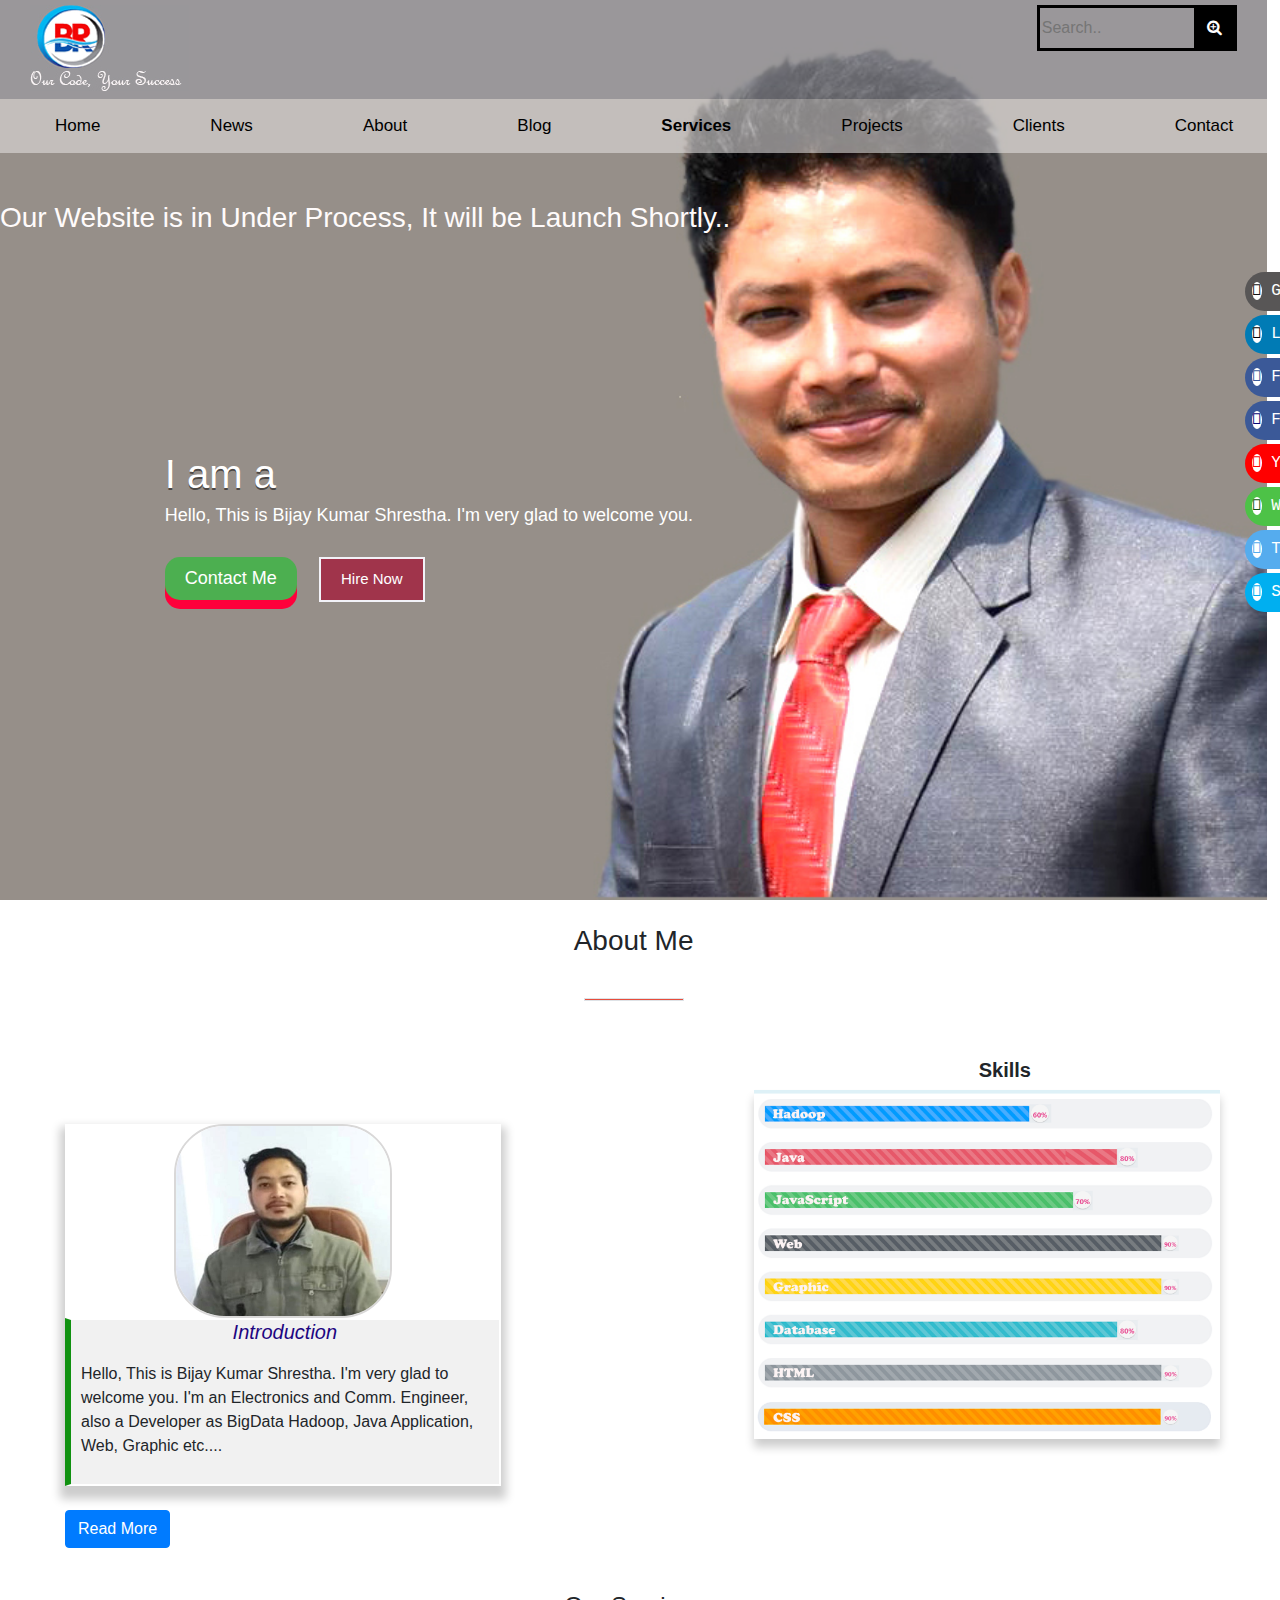
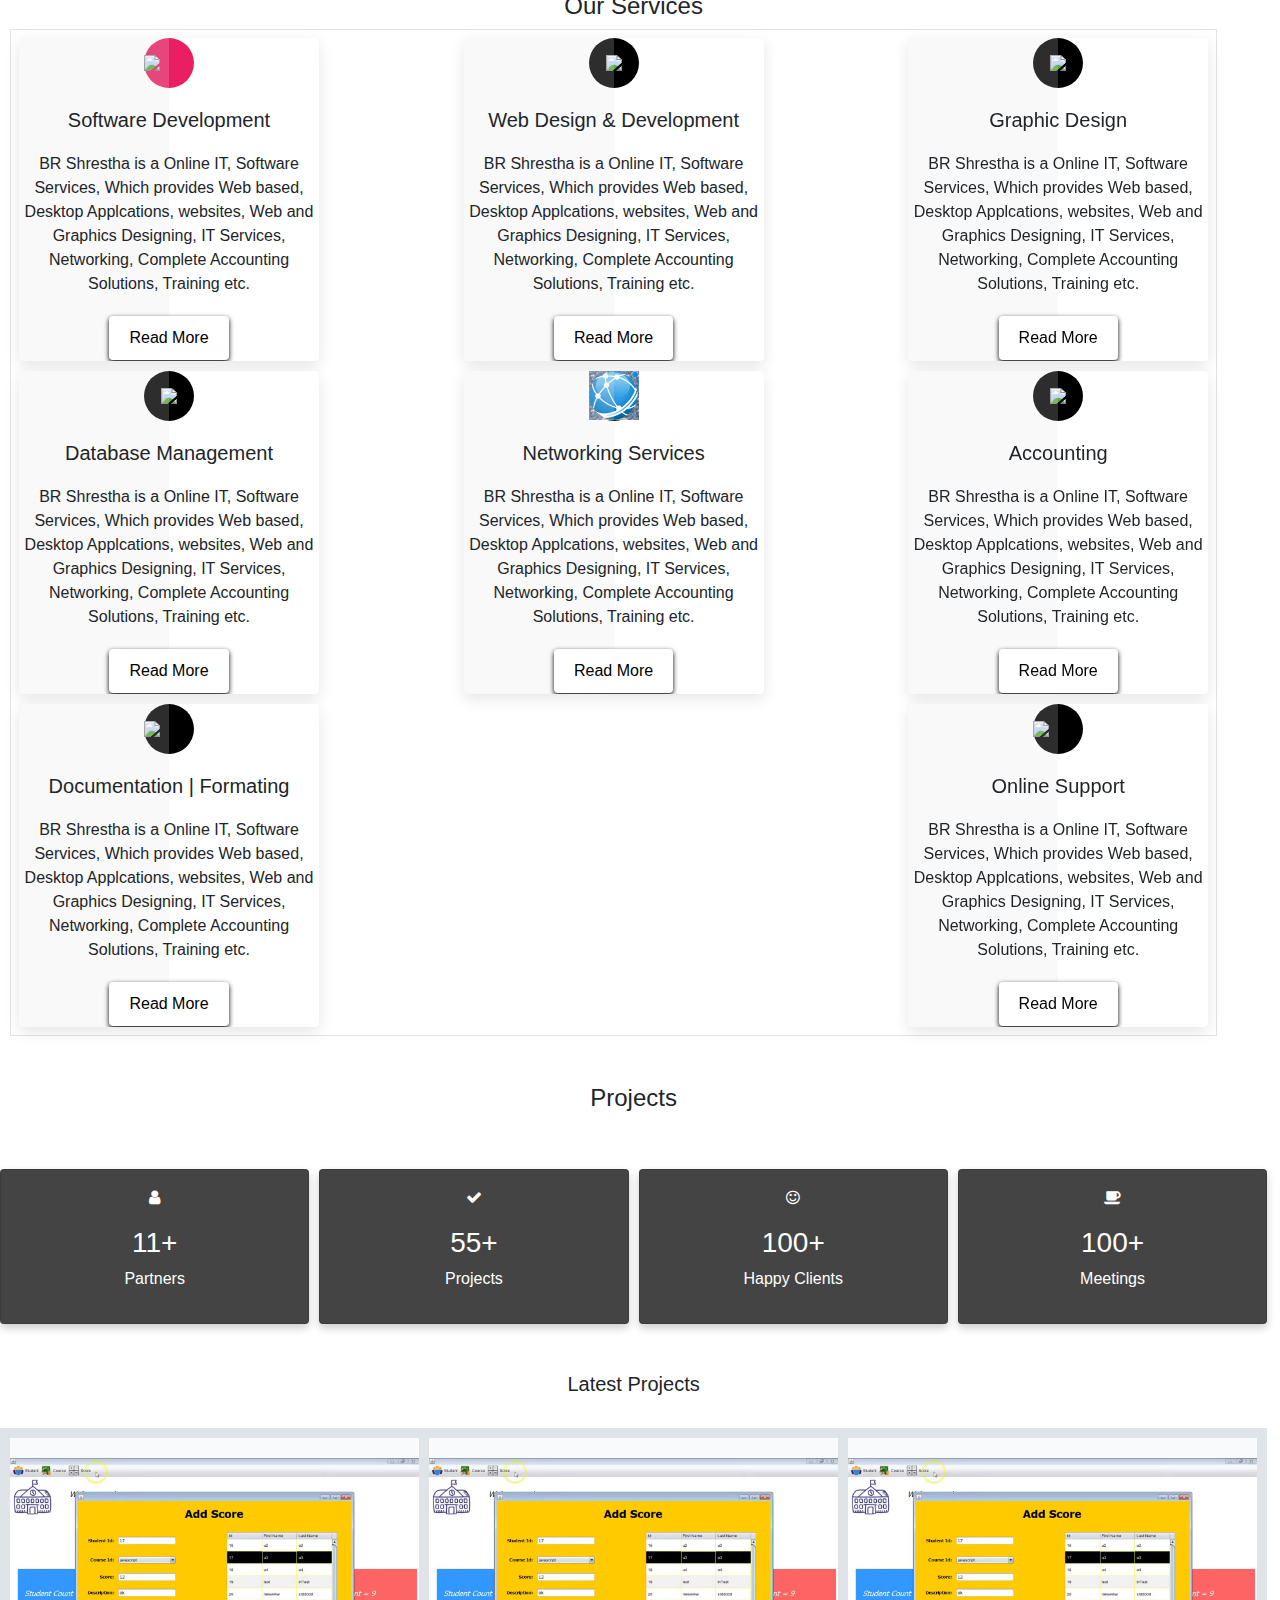
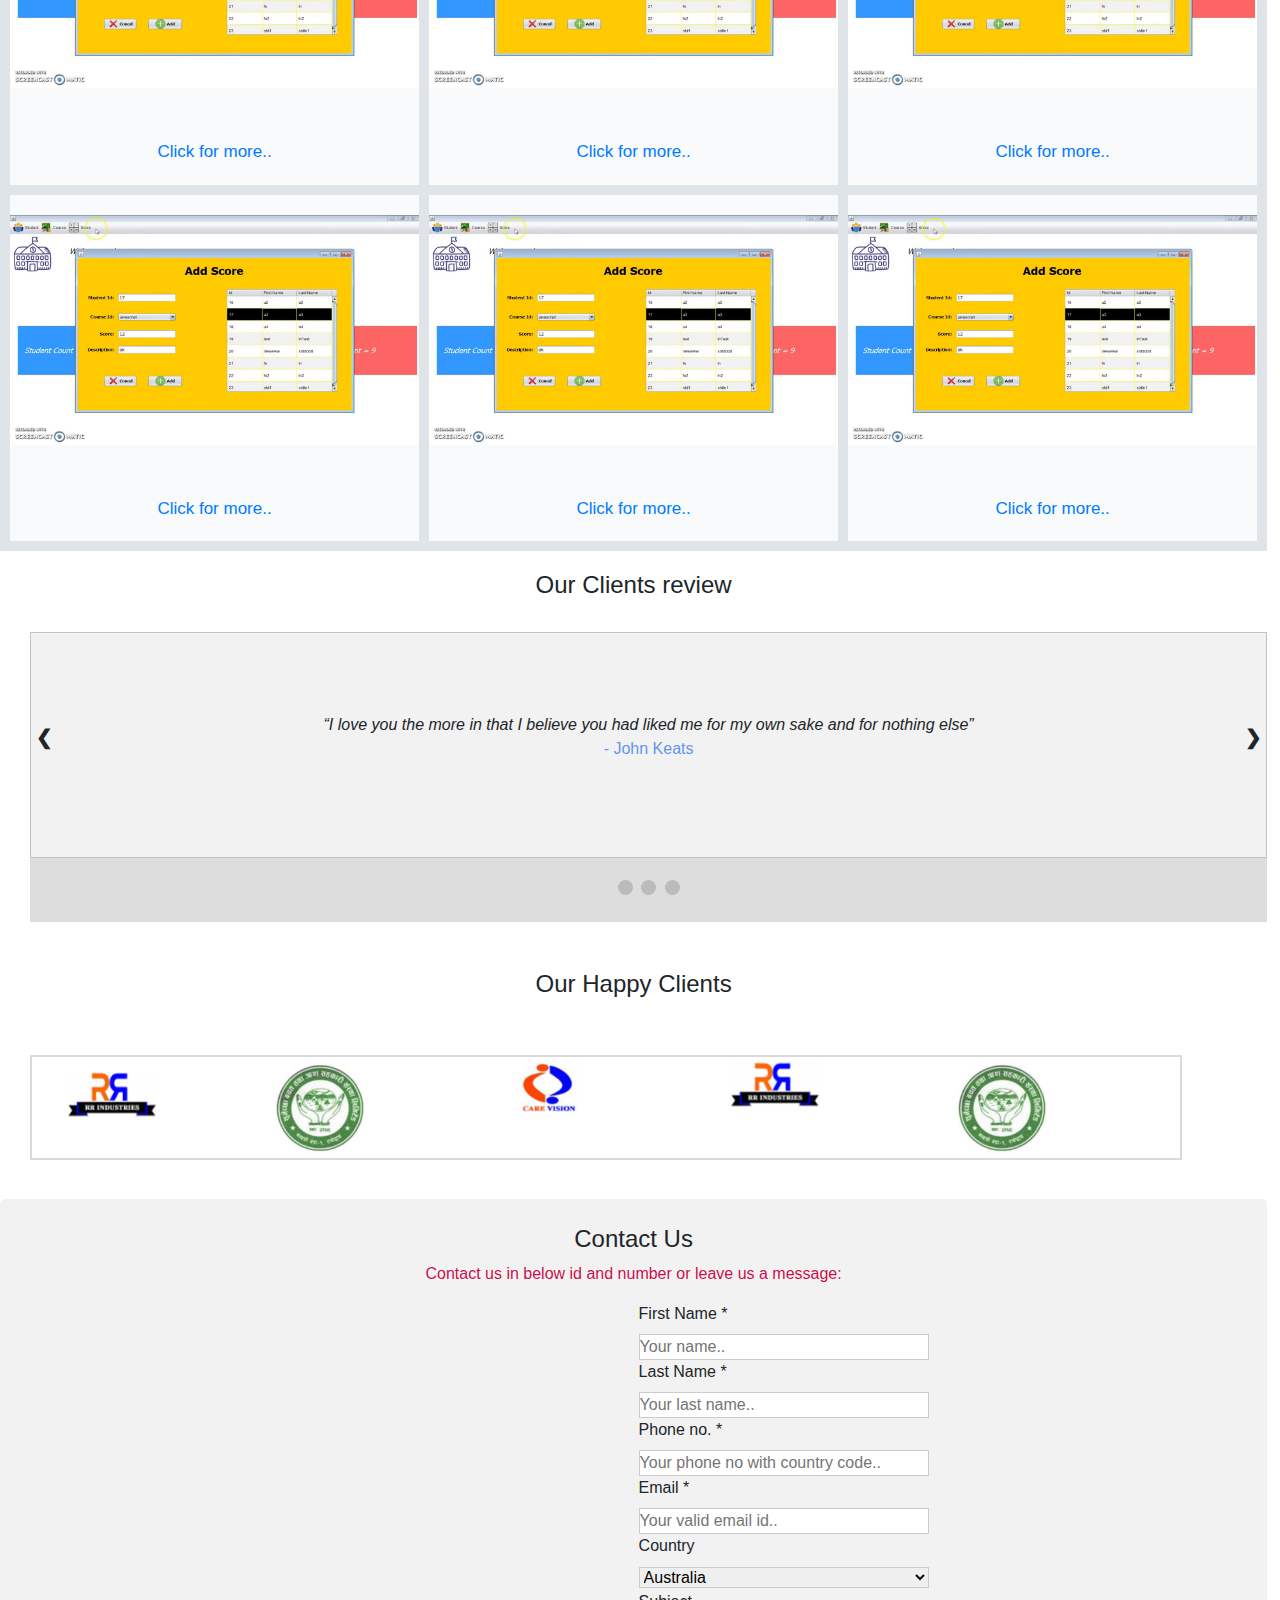
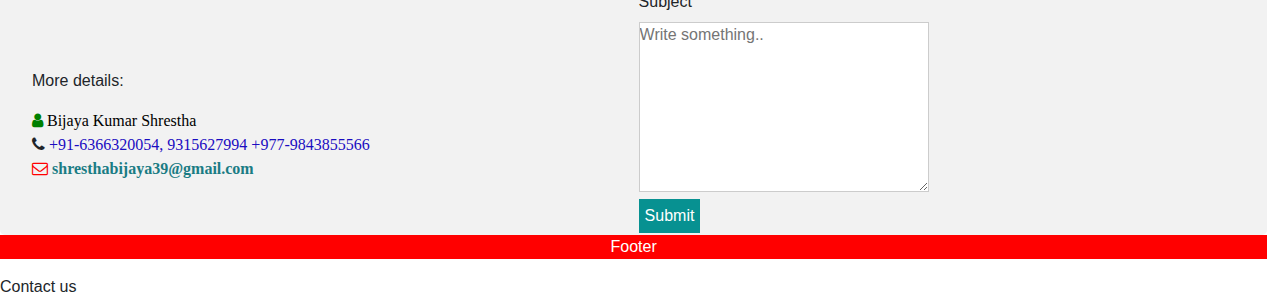
==== commit 68827128: "Update" ====
--- a/index.html
+++ b/index.html
@@ -32,8 +32,8 @@
    <div class="banner">
        <header>
            <div class="hat">
-               <h1><img src="image/logo%20main.jpg"><span></span></h1>
-          
+               <h1><img src="image/br%20logo%20main.jpg"><span></span></h1>
+                        
            </div>
            
            
@@ -110,14 +110,14 @@
         
         
         
-        
-        
+   <br> <br>      
+  <h3 style="padding-right: 30px; color: #fffbfb"> Our Website is in Under Process, It will be Launch Shortly.. </h3>     
         
  <div class="wrapper">
      <h2>I am a <span></span></h2>
-         <p>h sh hss cshchscshcs chschsc s cshcscbsjkc shccnchsc asc sh. </p> <br/ >
+         <p>Hello, This is Bijay Kumar Shrestha. I'm very glad to welcome you. </p> <br/ >
          <a href="#contact1"><button class="contact-botton">Contact Me</button></a> &nbsp; &nbsp;
-         <a href="hire-me-index.html"><button class="hire-me">Hire Now </button></a>
+         <a href="mail-handler-index.html"><button class="hire-me">Hire Now </button></a>
 </div>
 <!--main end-->
  
@@ -176,7 +176,7 @@
             
               <div class="service-content">
 		        <h3>Software Development</h3>
-		        <p>KAVERI Online service is a web based application of Department of Stamps & Registration, Government of Karnataka that provides 
+		        <p>BR Shrestha is a Online IT, Software Services, Which provides Web based, Desktop Applcations, websites, Web and Graphics Designing, IT Services, Networking, Complete Accounting Solutions, Training etc.
 		        </p>
 		        <div class="service-link"><a href="#">Read More</a></div>
 		    </div>
@@ -189,7 +189,7 @@
             
               <div class="service-content">
 		        <h3>Web Design & Development</h3>
-		        <p>KAVERI Online service is a web based application of Department of Stamps & Registration, Government of Karnataka that provides </p>
+		        <p>BR Shrestha is a Online IT, Software Services, Which provides Web based, Desktop Applcations, websites, Web and Graphics Designing, IT Services, Networking, Complete Accounting Solutions, Training etc. </p>
 		        <div class="service-link"><a href="#">Read More</a></div>
 		    </div>
 		</div>
@@ -201,7 +201,7 @@
             
               <div class="service-content">
 		        <h3>Graphic Design</h3>
-		        <p>KAVERI Online service is a web based application of Department of Stamps & Registration, Government of Karnataka that provides </p>
+		        <p>BR Shrestha is a Online IT, Software Services, Which provides Web based, Desktop Applcations, websites, Web and Graphics Designing, IT Services, Networking, Complete Accounting Solutions, Training etc. </p>
 <div class="service-link"><a href="#">Read More</a></div>		    </div>
 		</div>
 		
@@ -212,7 +212,7 @@
             
               <div class="service-content">
 		        <h3>Database Management</h3>
-		        <p>KAVERI Online service is a web based application of Department of Stamps & Registration, Government of Karnataka that provides </p>
+		        <p>BR Shrestha is a Online IT, Software Services, Which provides Web based, Desktop Applcations, websites, Web and Graphics Designing, IT Services, Networking, Complete Accounting Solutions, Training etc. </p>
 <div class="service-link"><a href="#">Read More</a></div>		    </div>
 		</div>
 		
@@ -223,7 +223,7 @@
             
               <div class="service-content">
 		        <h3>Networking Services</h3>
-		        <p>KAVERI Online service is a web based application of Department of Stamps & Registration, Government of Karnataka that provides </p>
+		        <p>BR Shrestha is a Online IT, Software Services, Which provides Web based, Desktop Applcations, websites, Web and Graphics Designing, IT Services, Networking, Complete Accounting Solutions, Training etc.</p>
 <div class="service-link"><a href="#">Read More</a></div>		    </div>
 		</div>
 		
@@ -234,7 +234,7 @@
             
               <div class="service-content">
 		        <h3>Accounting</h3>
-		        <p>KAVERI Online service is a web based application of Department of Stamps & Registration, Government of Karnataka that provides </p>
+		        <p>BR Shrestha is a Online IT, Software Services, Which provides Web based, Desktop Applcations, websites, Web and Graphics Designing, IT Services, Networking, Complete Accounting Solutions, Training etc. </p>
 <div class="service-link"><a href="#">Read More</a></div>		    </div>
 		</div>
 		<div class="box">
@@ -244,7 +244,7 @@
             
               <div class="service-content">
 		        <h3>Documentation | Formating</h3>
-		        <p>KAVERI Online service is a web based application of Department of Stamps & Registration, Government of Karnataka that provides </p>
+		        <p>BR Shrestha is a Online IT, Software Services, Which provides Web based, Desktop Applcations, websites, Web and Graphics Designing, IT Services, Networking, Complete Accounting Solutions, Training etc. </p>
 <div class="service-link"><a href="#">Read More</a></div>		    </div>
 		</div>
 		<div class="box">
@@ -254,7 +254,7 @@
             
               <div class="service-content">
 		        <h3>Online Support</h3>
-		        <p>KAVERI Online service is a web based application of Department of Stamps & Registration, Government of Karnataka that provides </p>
+		        <p>BR Shrestha is a Online IT, Software Services, Which provides Web based, Desktop Applcations, websites, Web and Graphics Designing, IT Services, Networking, Complete Accounting Solutions, Training etc. </p>
                 <div class="service-link"><a href="#">Read More</a></div>		    </div>
 		</div>   
     </div>
@@ -447,7 +447,7 @@
           	<p style="margin-top: 0;">More details:</p>
        
        <i class="fa fa-user" style="color: green"><span style="color: black">&nbsp;Bijaya Kumar Shrestha</span></i><br>
-       <i class="fa fa-phone"><span style="color: #1a0cc1">&nbsp;+91-8971345907,&nbsp;9315627994&nbsp;+977-9843855566</span></i><br>
+       <i class="fa fa-phone"><span style="color: #1a0cc1">&nbsp;+91-6366320054,&nbsp;9315627994&nbsp;+977-9843855566</span></i><br>
        <i class="fa fa-envelope-o" style="color: red"><span style="color: #1a7c84; font-weight: bold">&nbsp;shresthabijaya39@gmail.com</span></i><br>
           	
           </div>
@@ -493,9 +493,9 @@
            <a href="https://github.com/shresthabijaya39" class="github" target="_blank"><i class="fab fa-github-square"></i>&nbsp;Github </a>
            <a href="https://www.linkedin.com/in/bijaya-kumar-shrestha-11346313a/" class="linkdin" target="_top"><i class="fab fa-linkedin"></i>&nbsp;Linkedin </a>
            <a href="https://www.facebook.com/sth.bijay" class="facebook" target="_blank"><i class="fab fa-facebook-f"></i>&nbsp;Facebook </a>
-           <a href="https://www.facebook.com/Bijaya-Shrestha-117050003039663/?modal=admin_todo_tour" class="facebook" target="_blank"><i class="fab fa-facebook"></i>&nbsp;Facebook Page</a>
+           <a href="https://www.facebook.com/BR.Shrestha39/?modal=admin_todo_tour" class="facebook" target="_blank"><i class="fab fa-facebook"></i>&nbsp;Facebook Page</a>
            <a href="https://www.youtube.com/channel/UC4ry9hg_pTQMFUgQtNqrPmA?view_as=subscriber" class="youtube" target="_blank"><i class="fab fa-youtube"></i>&nbsp;Youtube </a> 
-           <a href="https://wa.me/+918971345907" class="whatsapp" target="_blank"
+           <a href="https://wa.me/+916366320054" class="whatsapp" target="_blank"
            ><i class="fab fa-whatsapp"></i>&nbsp;WhatsApp </a>         
            <a href="https://twitter.com/BijayaS06567134" class="twitter" target="_blank"><i class="fab fa-twitter"></i>&nbsp;Twitter </a>
             <a href="" class="skype"><i class="fab fa-skype"></i>&nbsp;Skype </a>
--- a/css/style.css
+++ b/css/style.css
@@ -1,7 +1,7 @@
 body{
     margin: 0;
     padding: 0;
-	max-width: 100%;
+	max-width: 99%;
 }
 
 .banner{
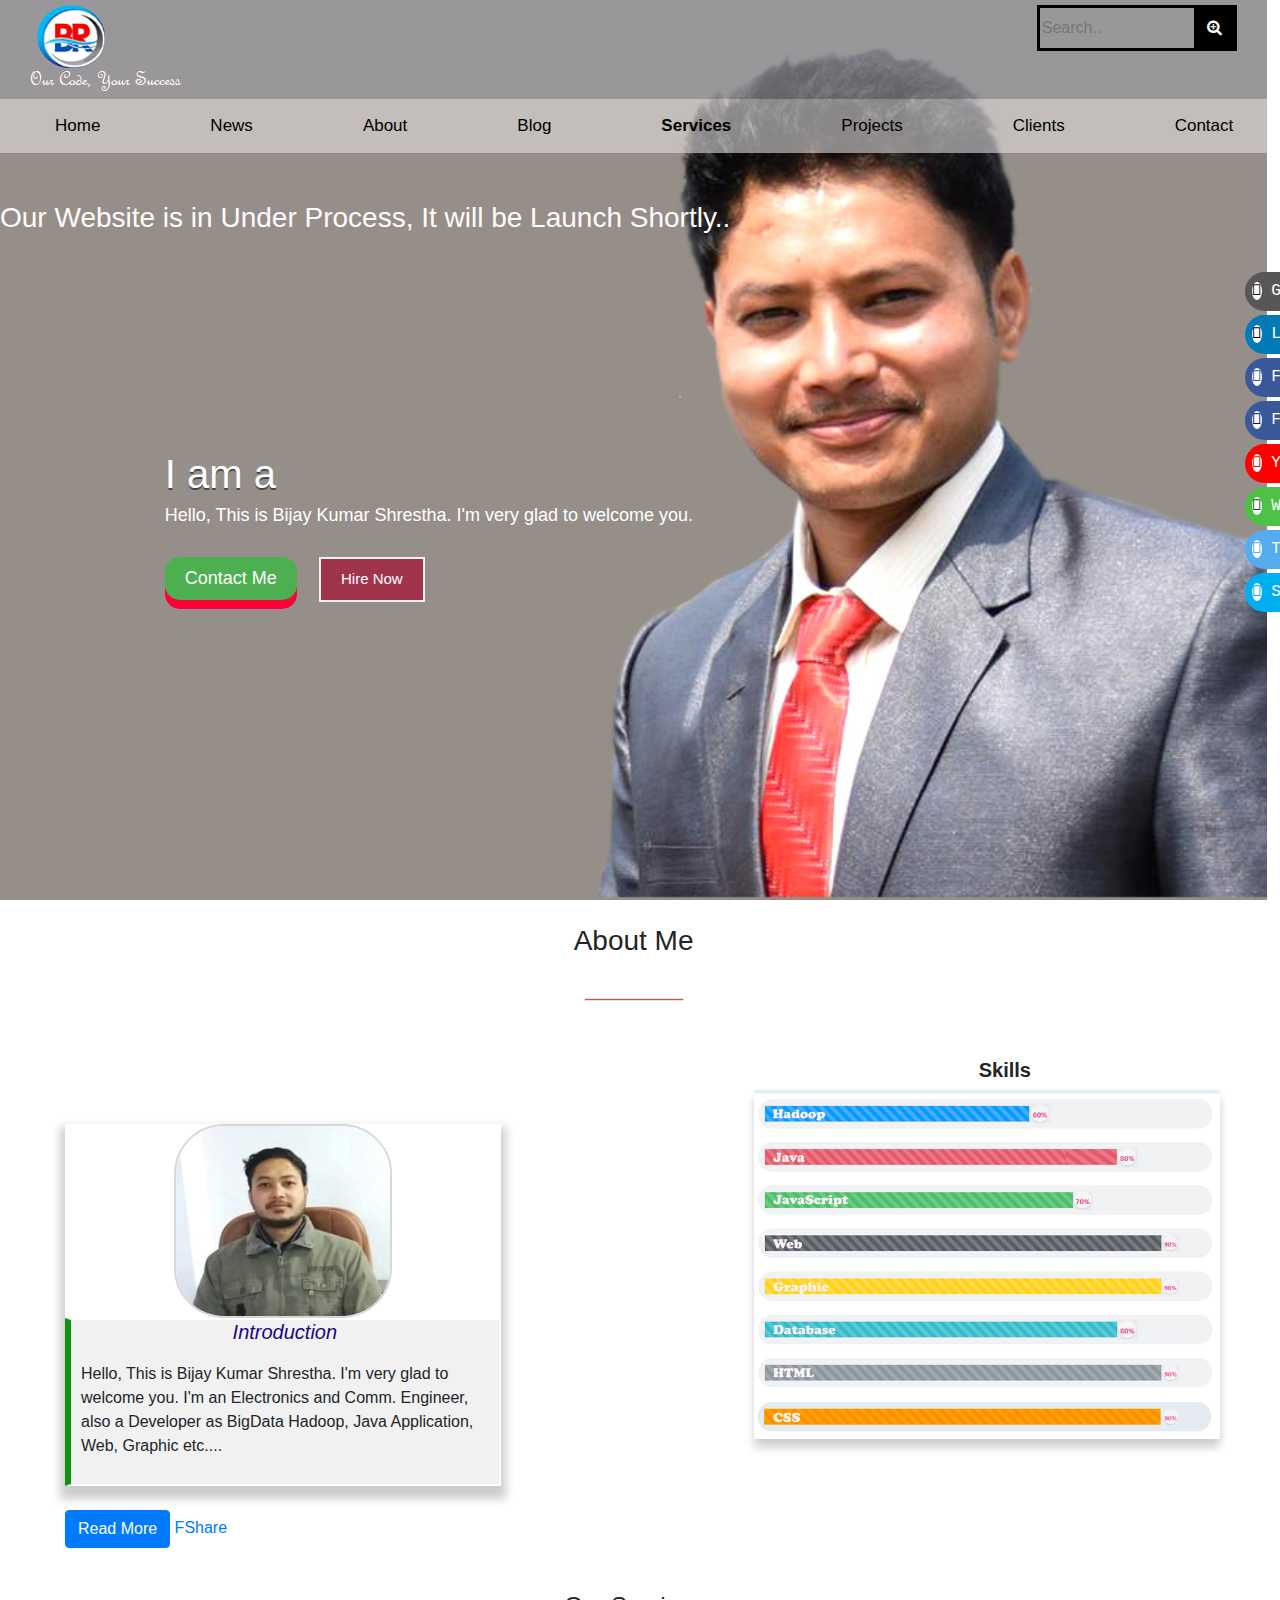
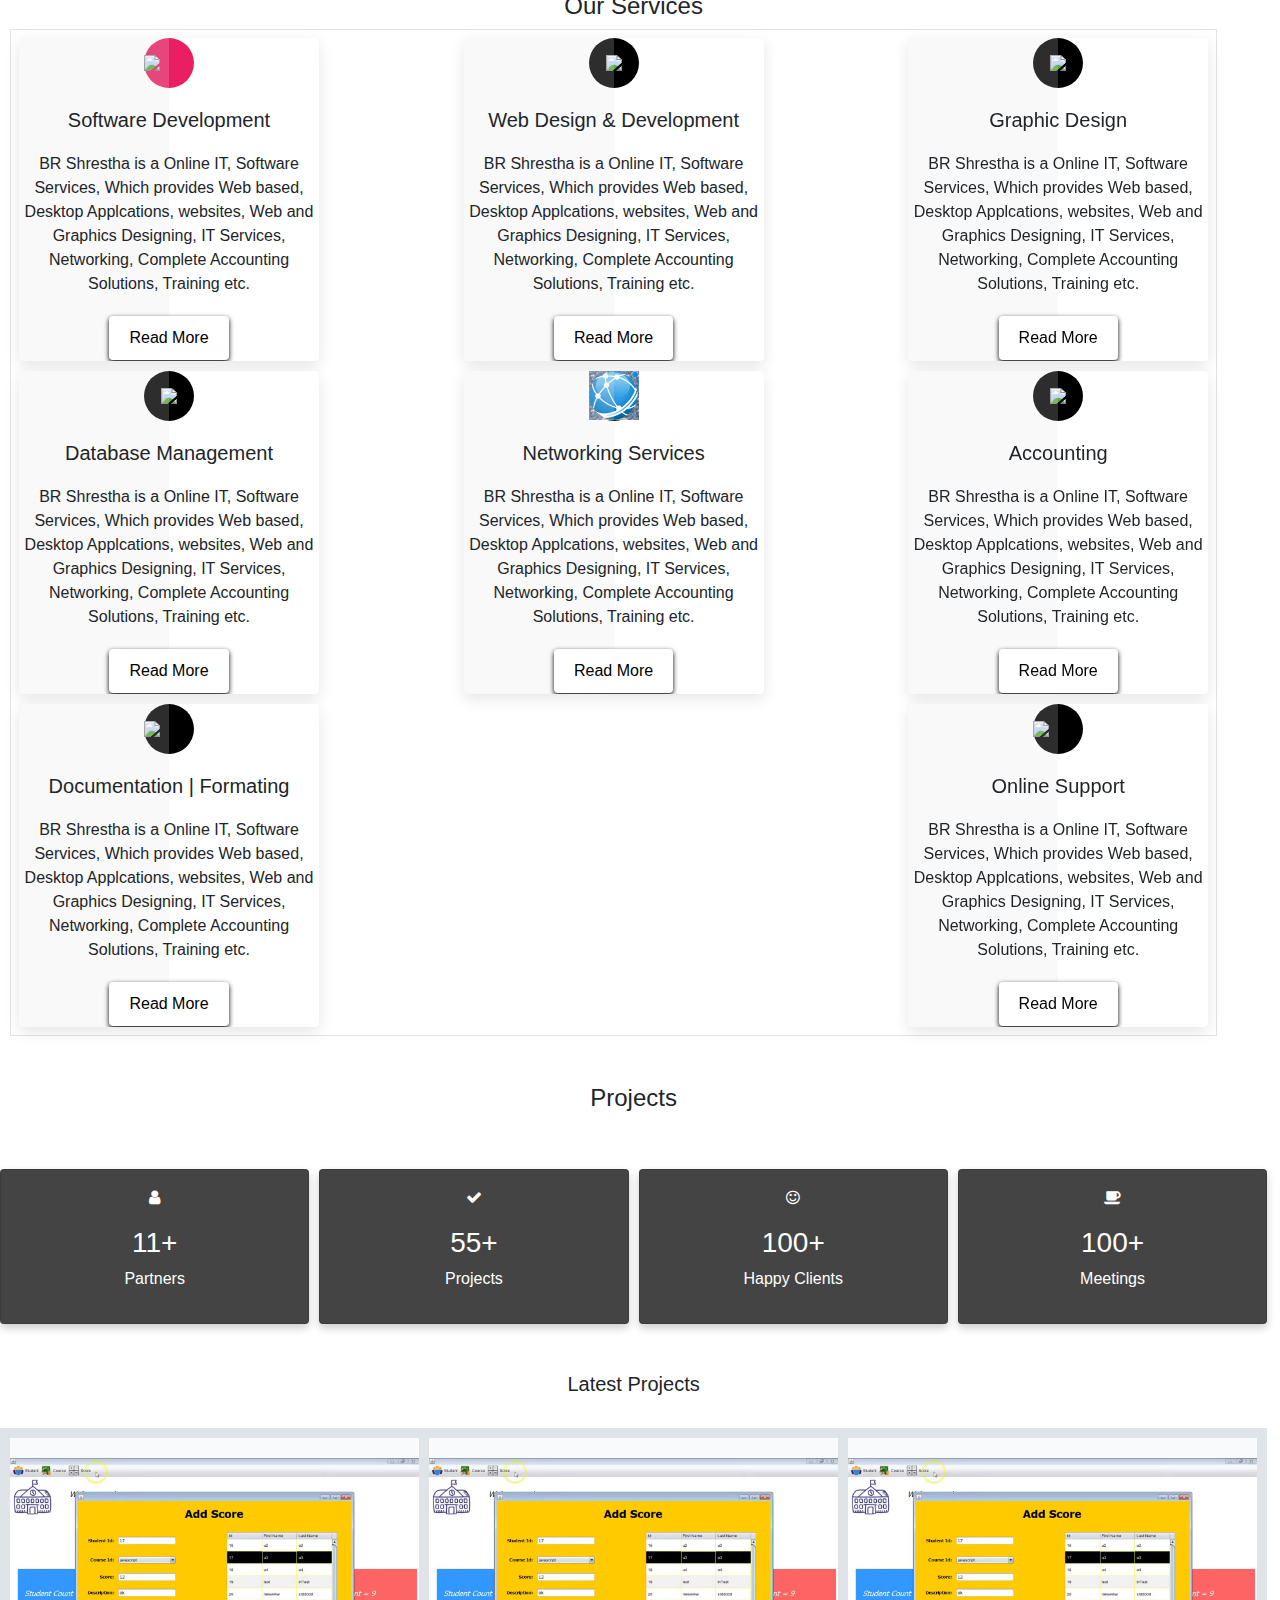
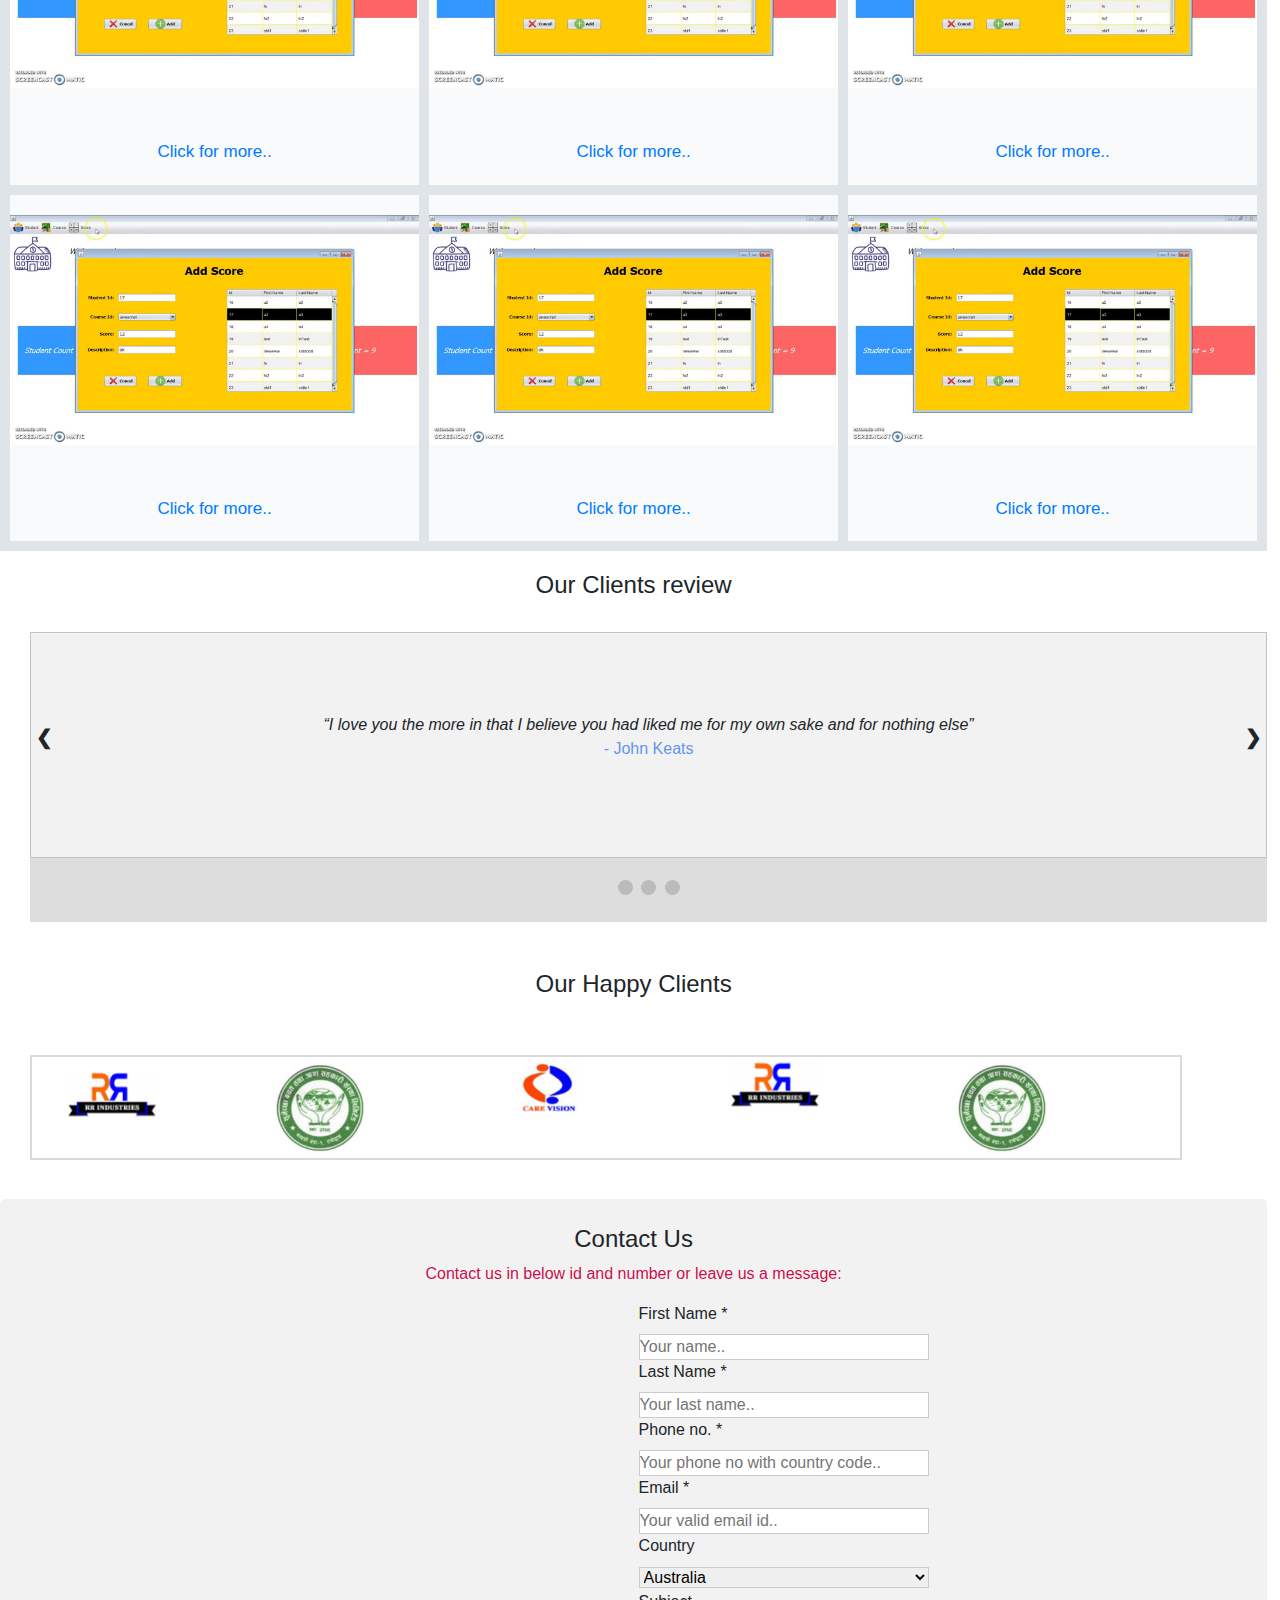
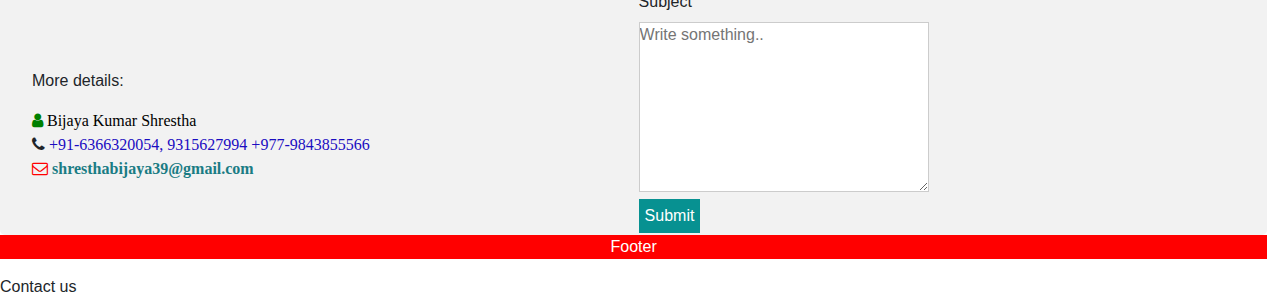
==== commit f88370bd: "u" ====
--- a/index.html
+++ b/index.html
@@ -147,6 +147,7 @@
     </div>
     <br>
     <button type="button" class="btn btn-primary">Read More</button>
+    <a href="share.html">FShare</a>
 
    </div>
    
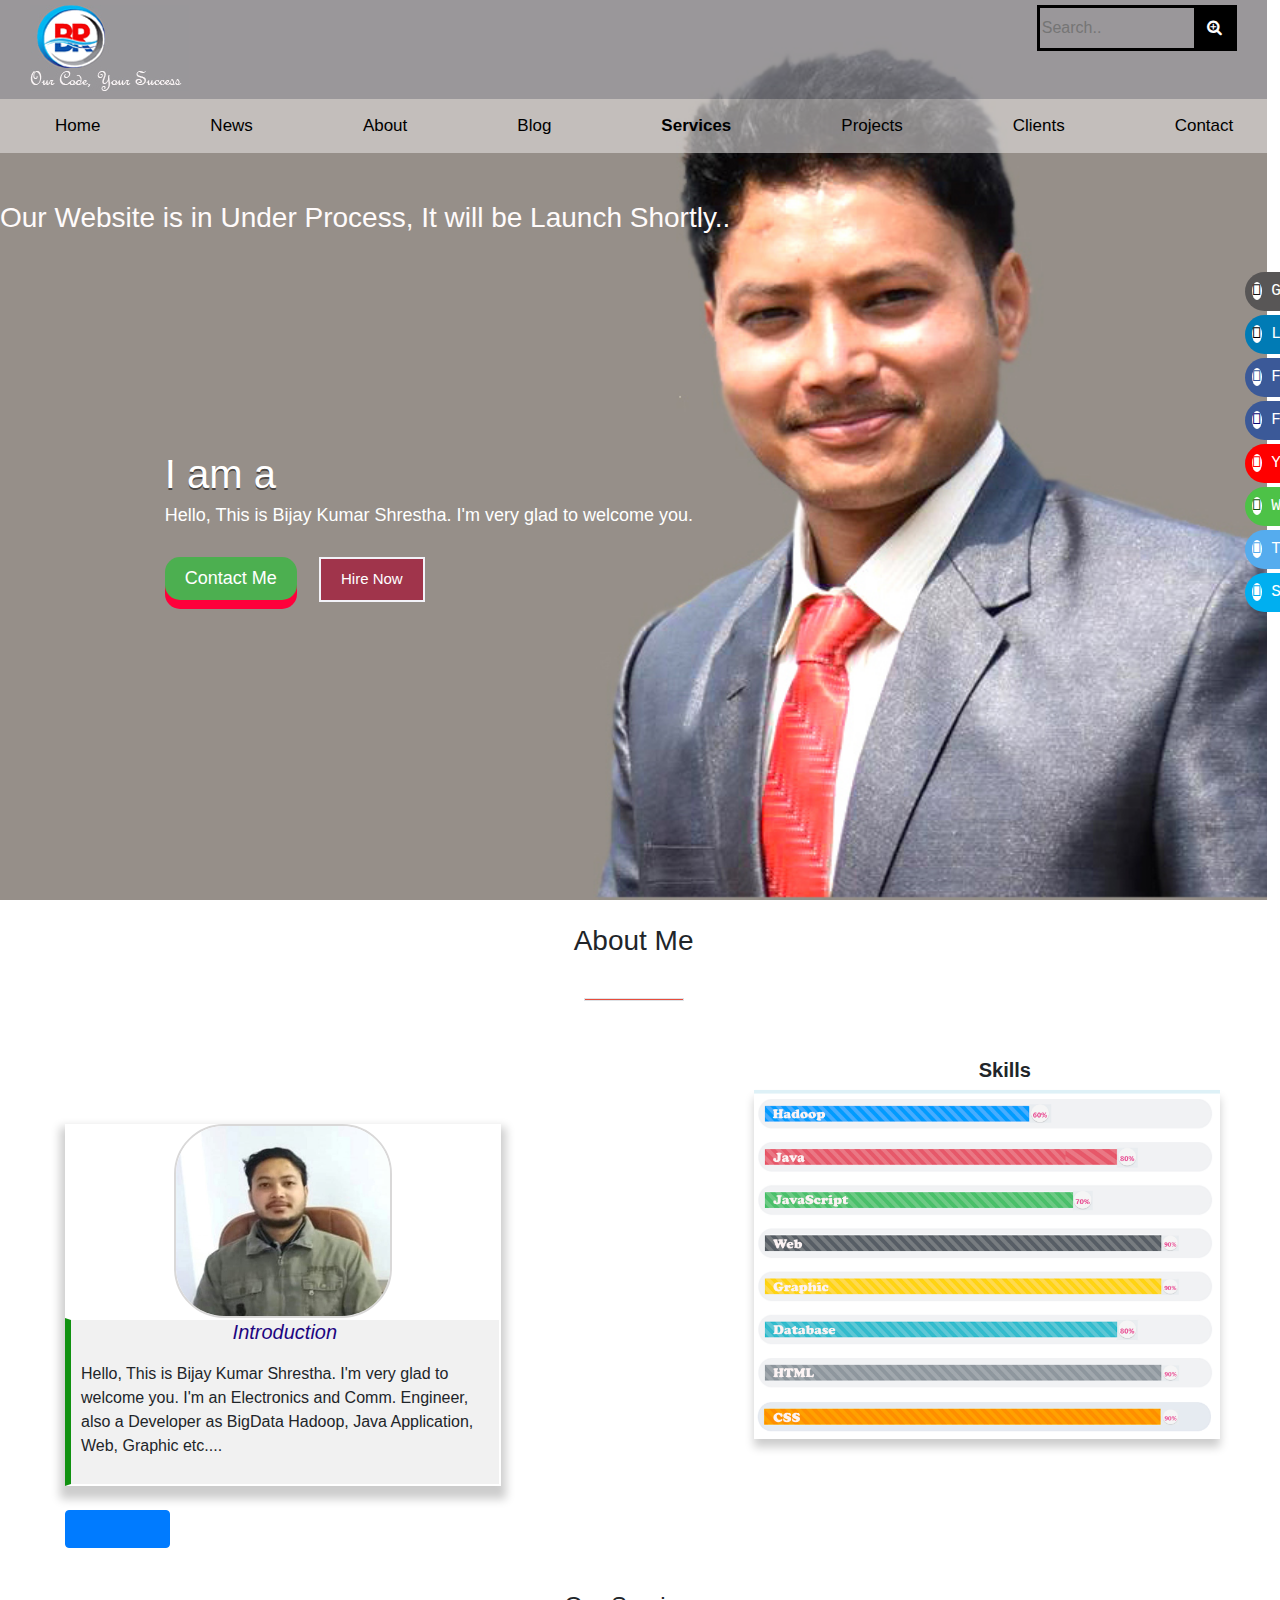
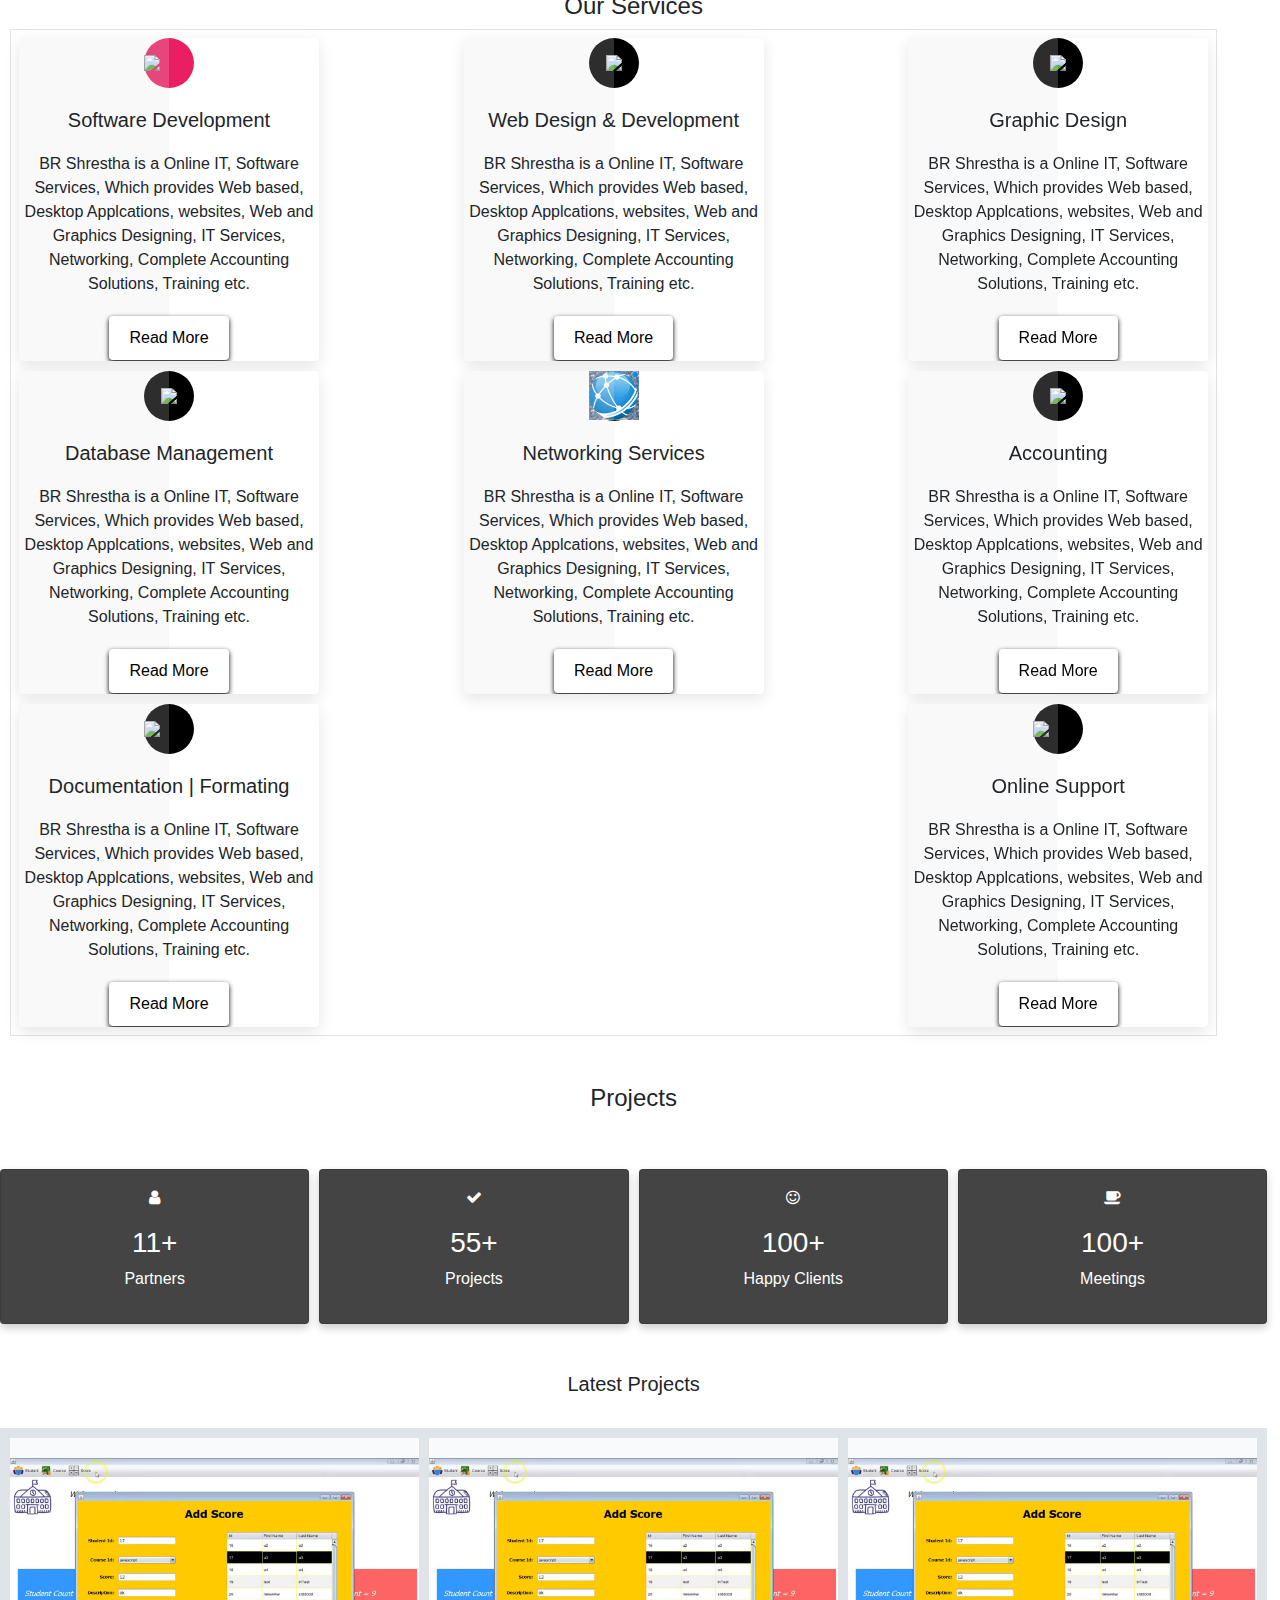
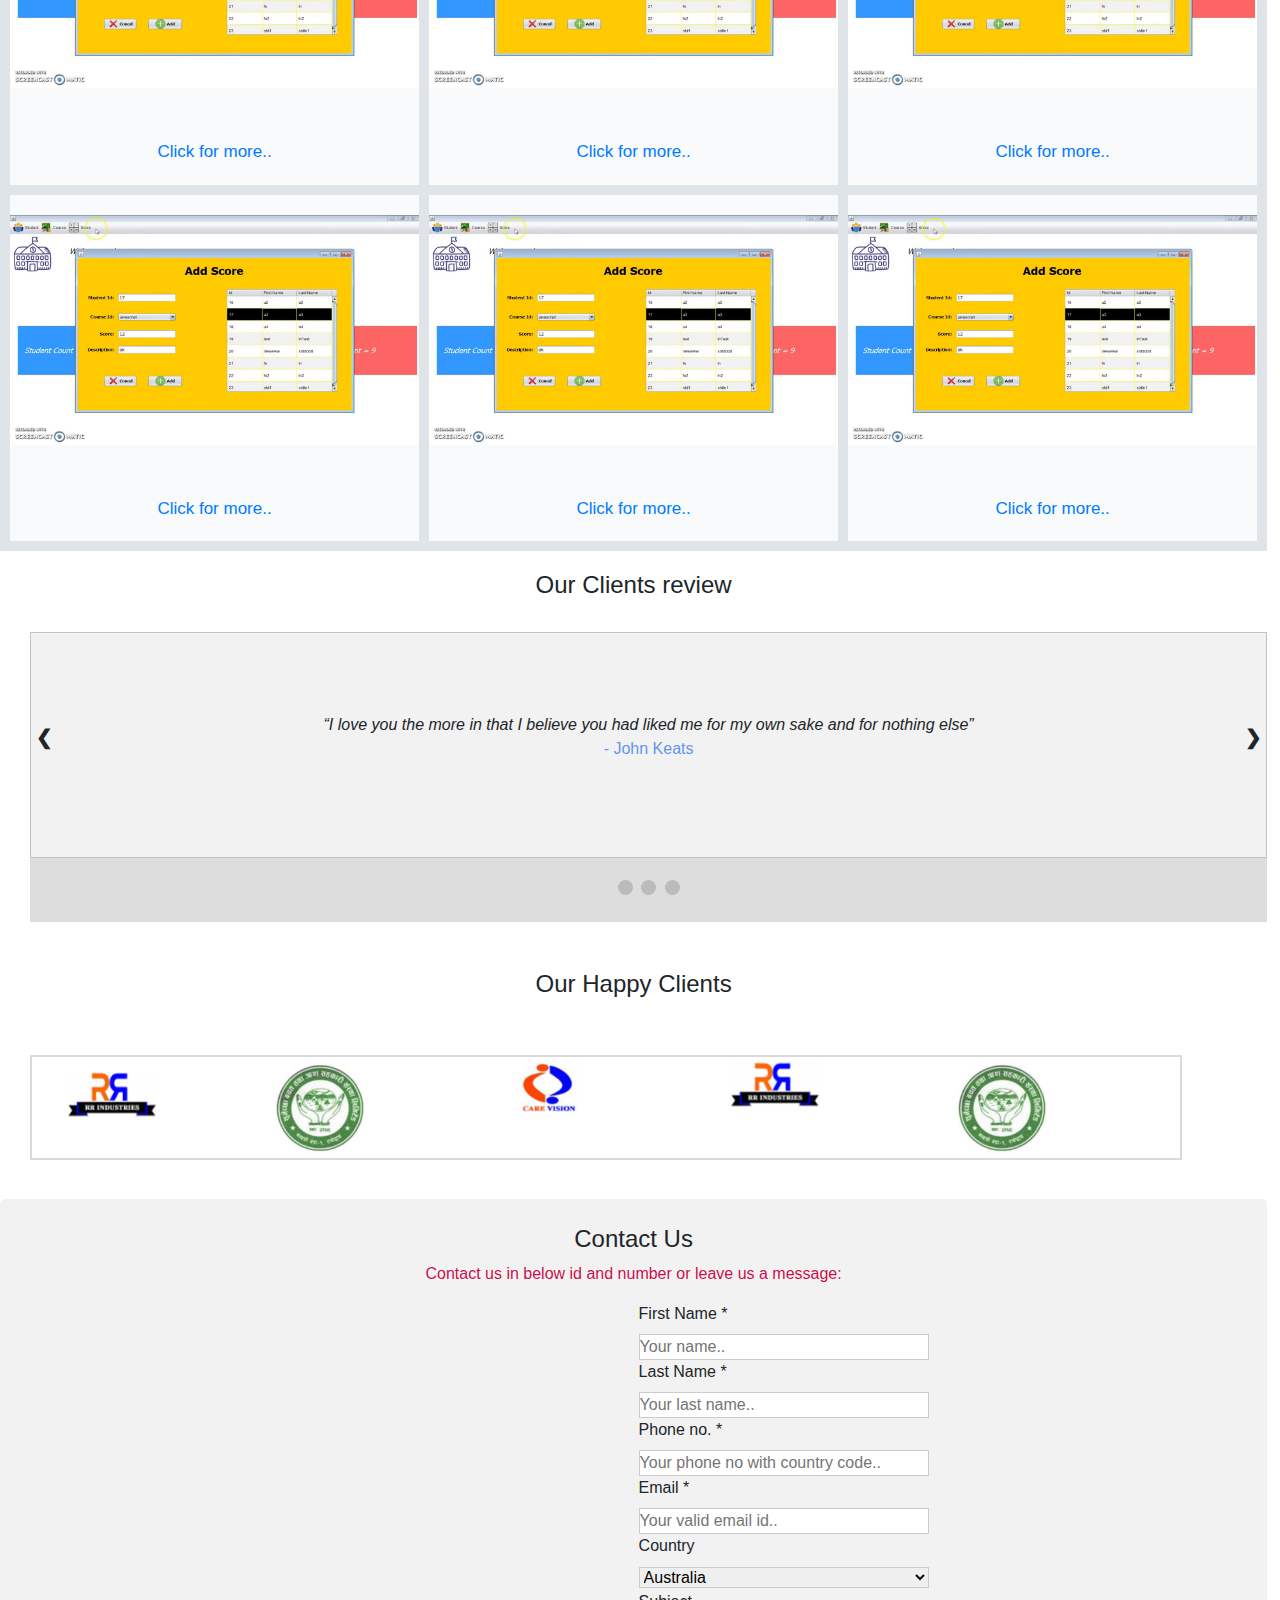
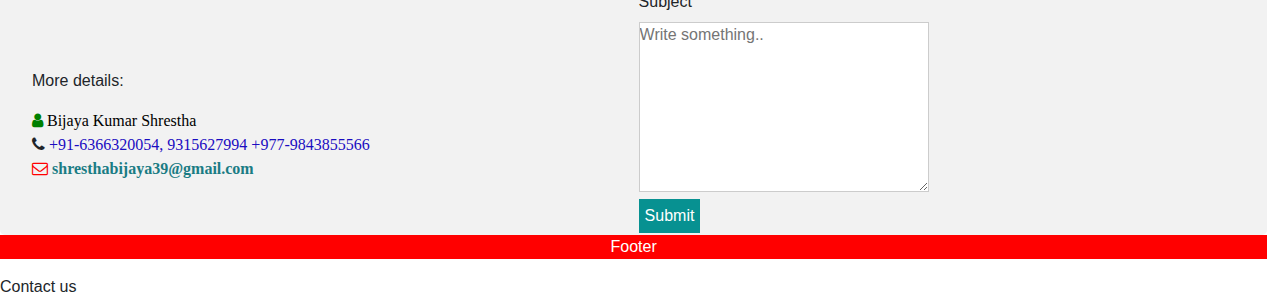
==== commit 4dd3c183: "u" ====
--- a/index.html
+++ b/index.html
@@ -146,8 +146,8 @@
     
     </div>
     <br>
-    <button type="button" class="btn btn-primary">Read More</button>
-    <a href="share.html">FShare</a>
+    <button type="button" class="btn btn-primary" ><a href="share.html">Read More</a></button>
+    
 
    </div>
    
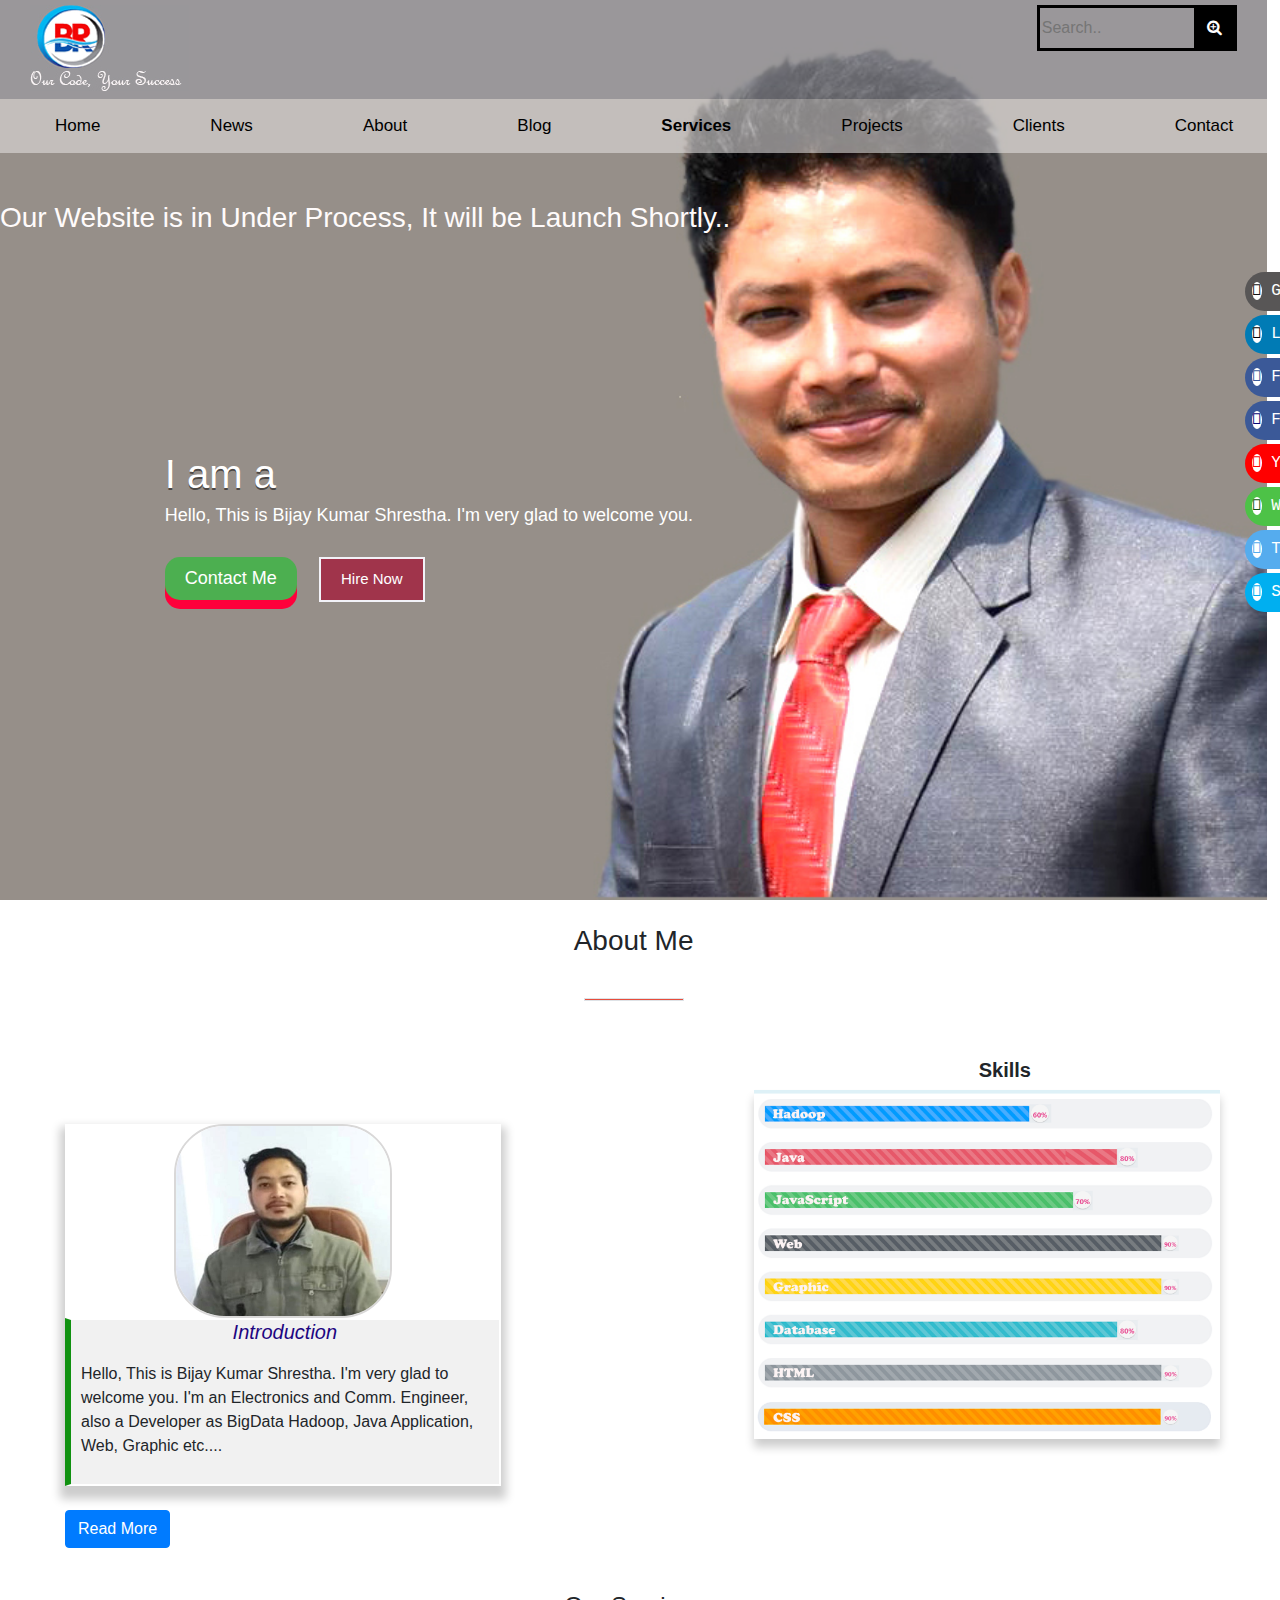
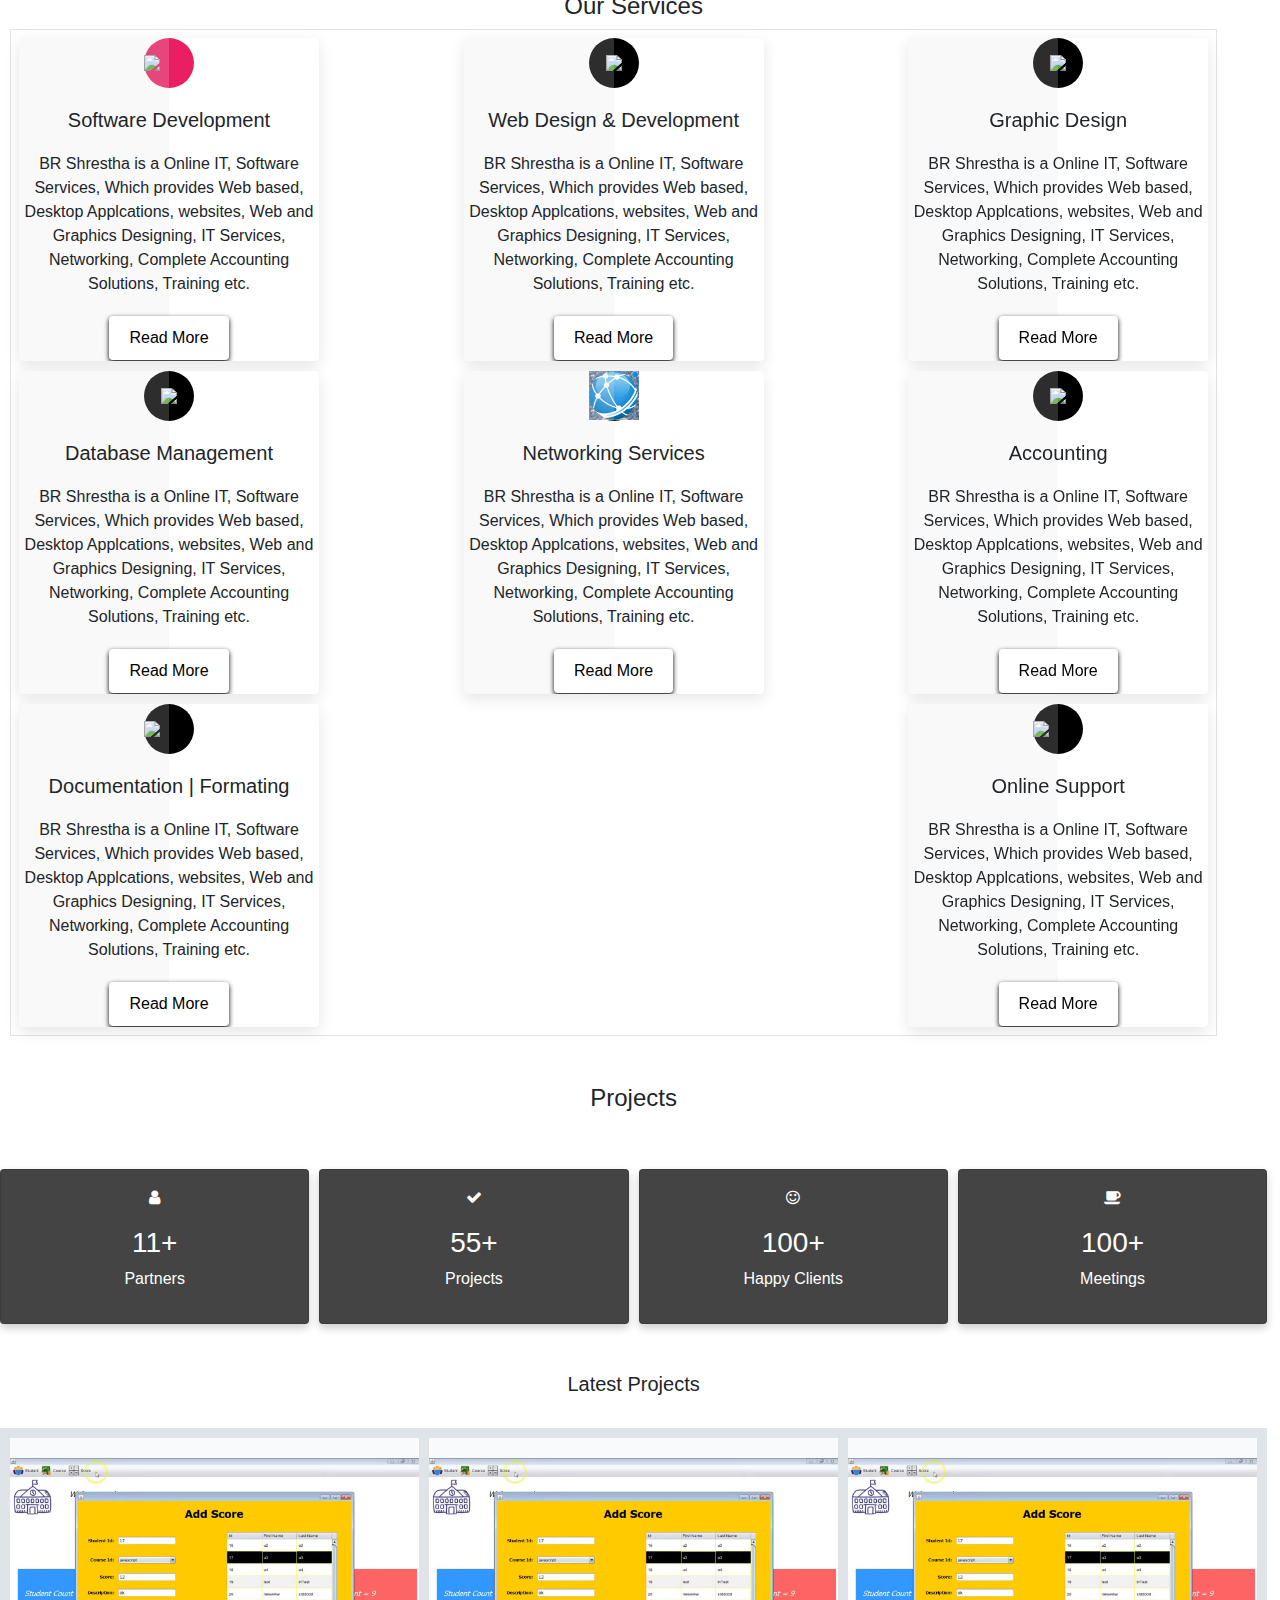
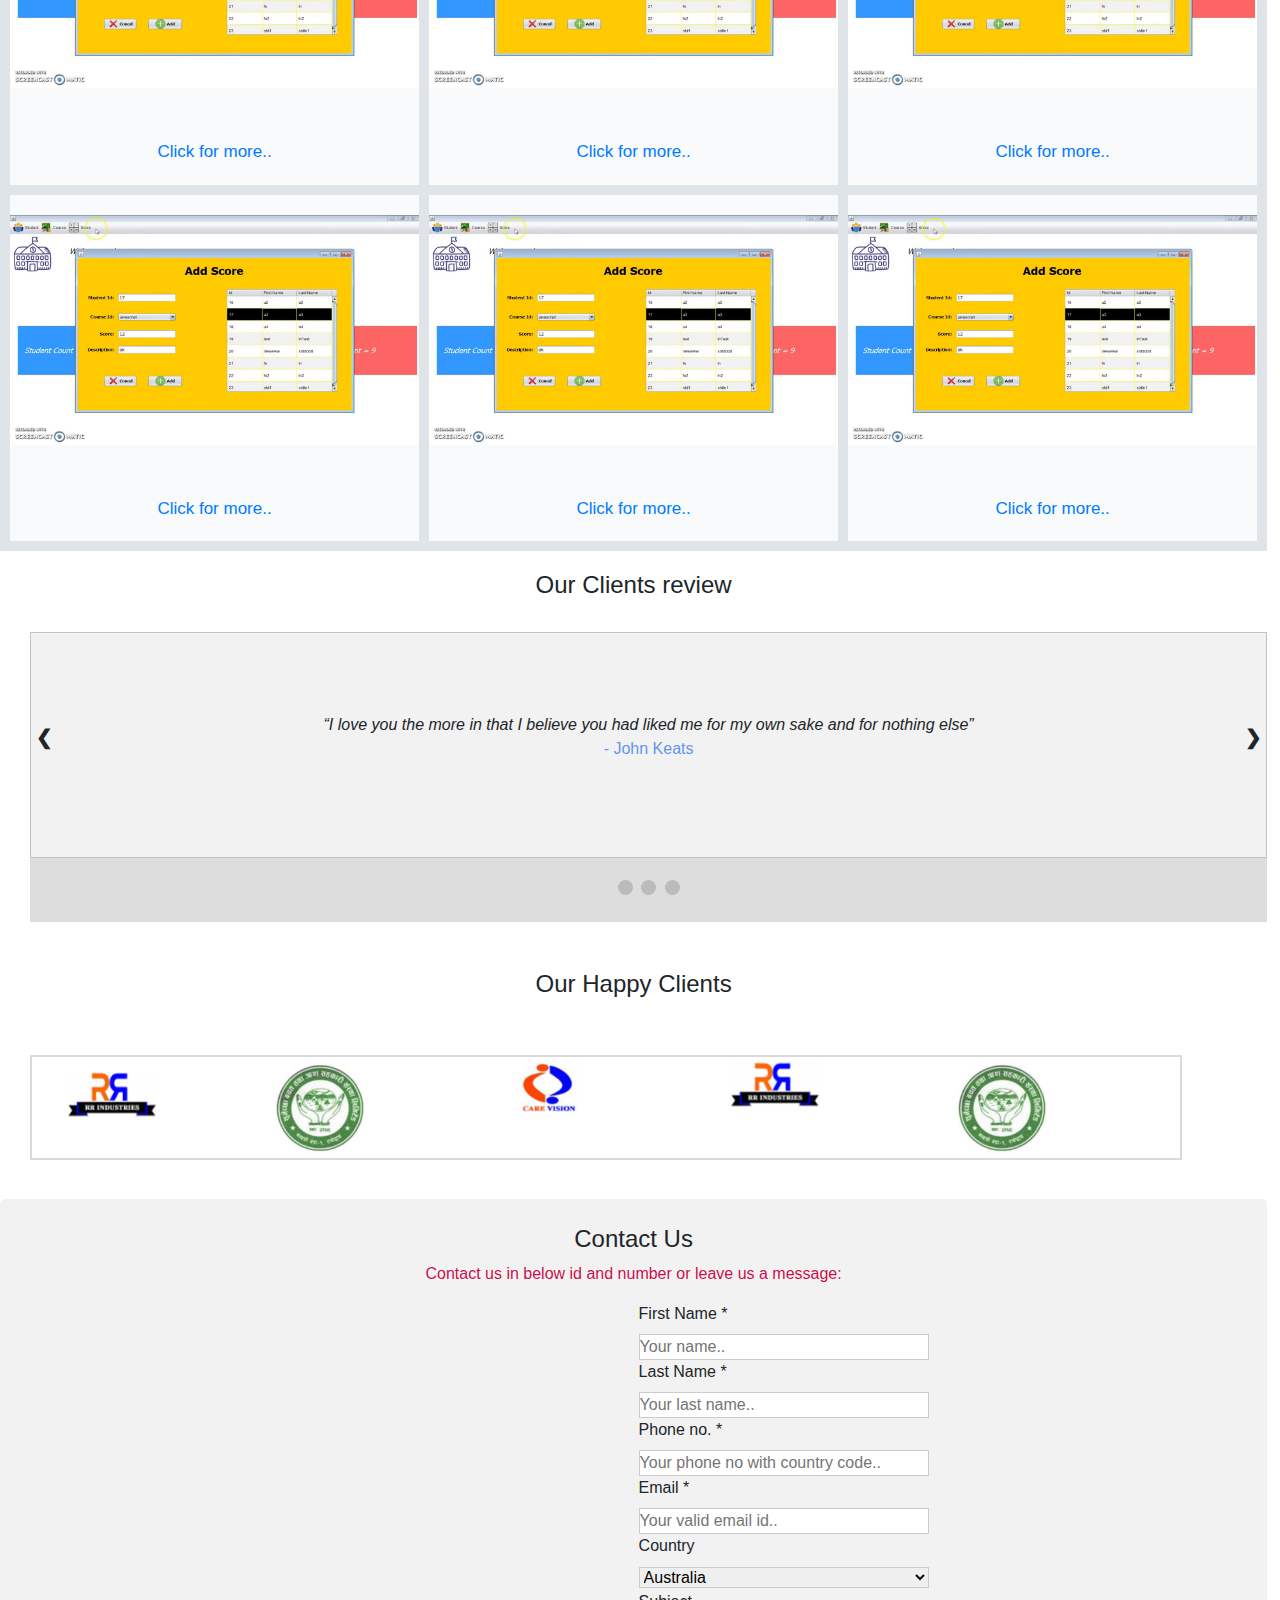
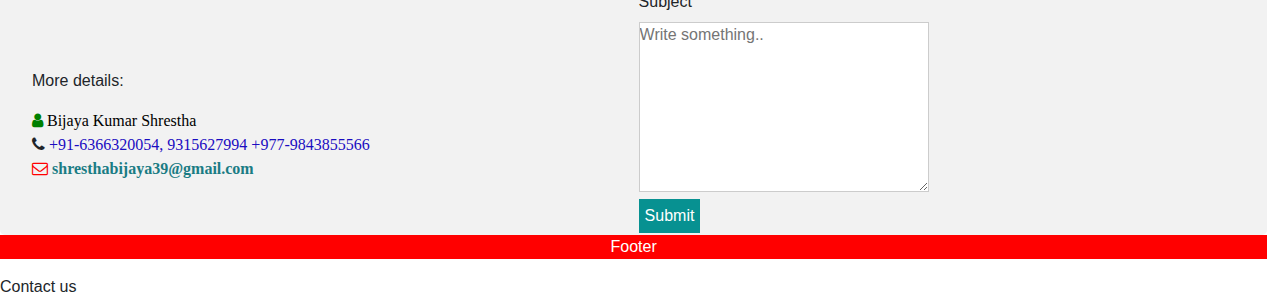
==== commit 22322869: "u" ====
--- a/index.html
+++ b/index.html
@@ -146,9 +146,9 @@
     
     </div>
     <br>
-    <button type="button" class="btn btn-primary" ><a href="share.html">Read More</a></button>
-    
-
+    <button type="button" class="btn btn-primary" >Read More</button>
+    
+	<a href="share.html"></a>
    </div>
    
    <div class="about-2">
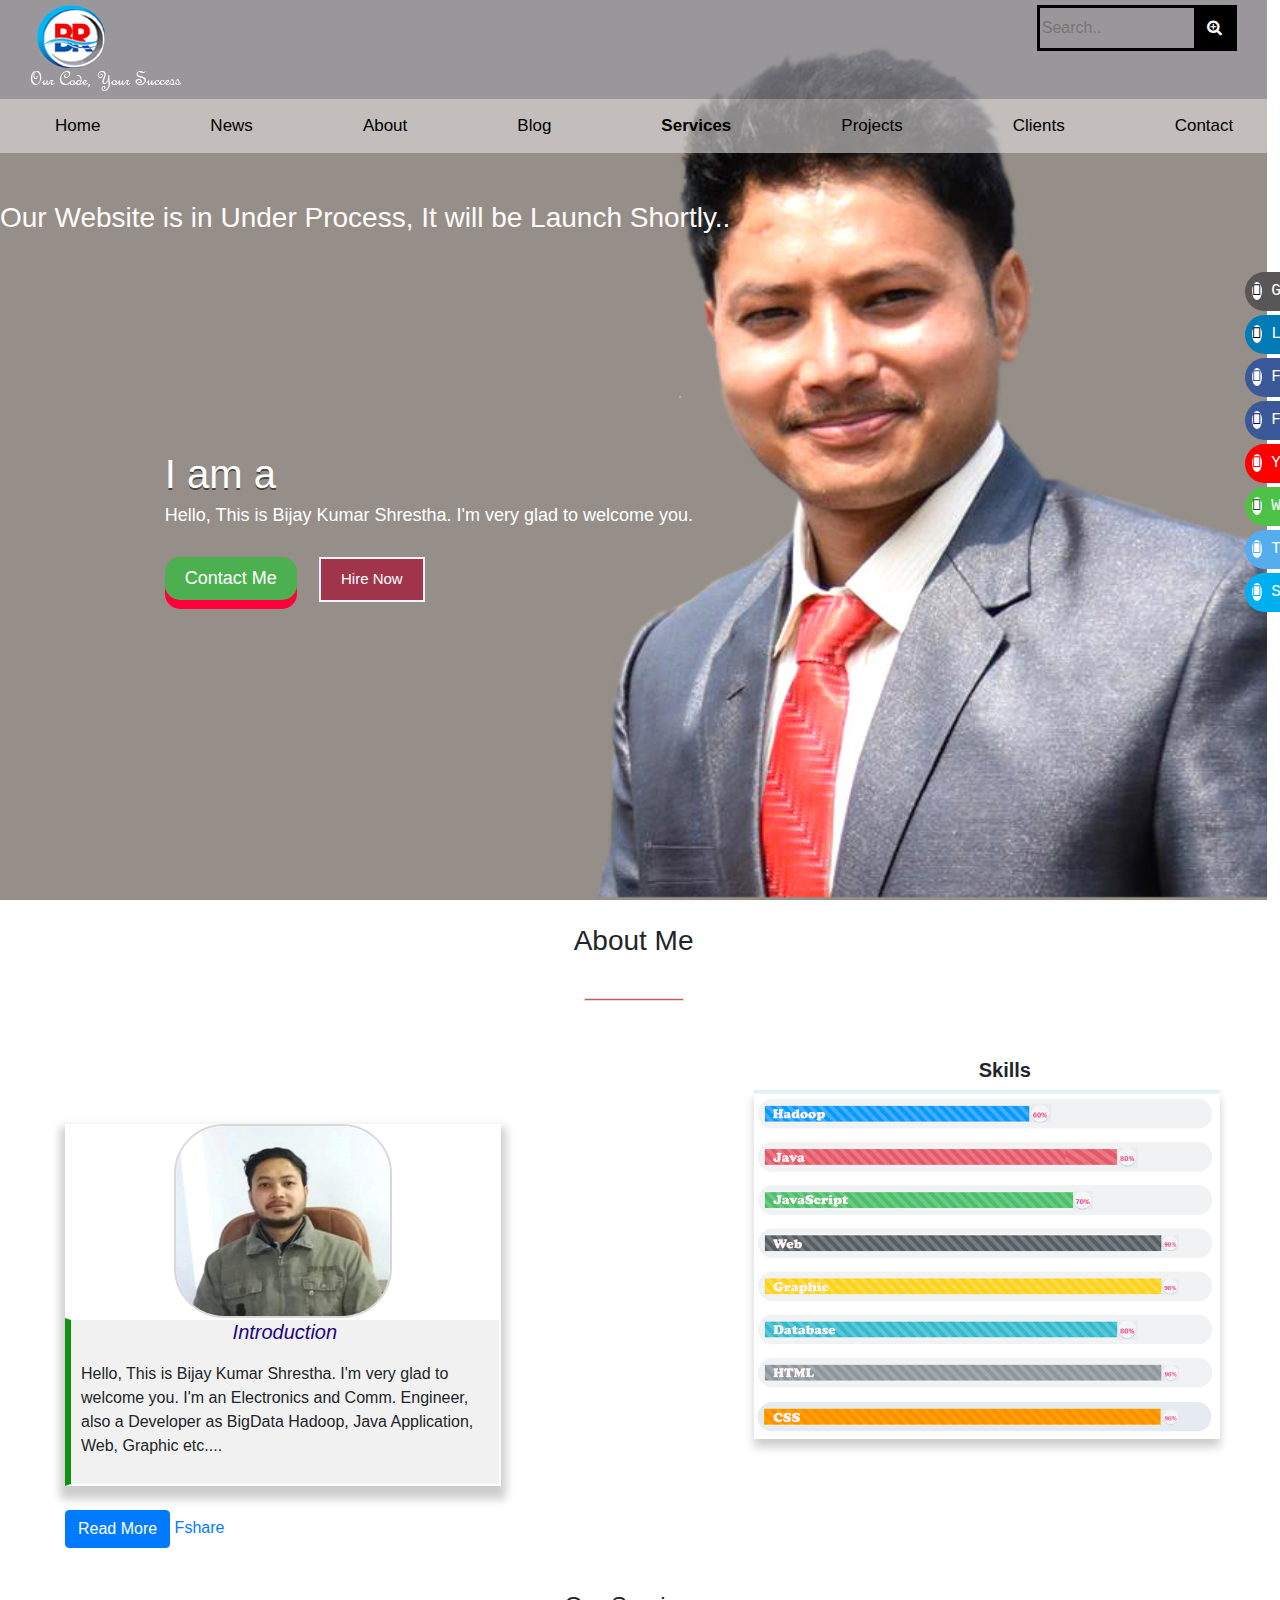
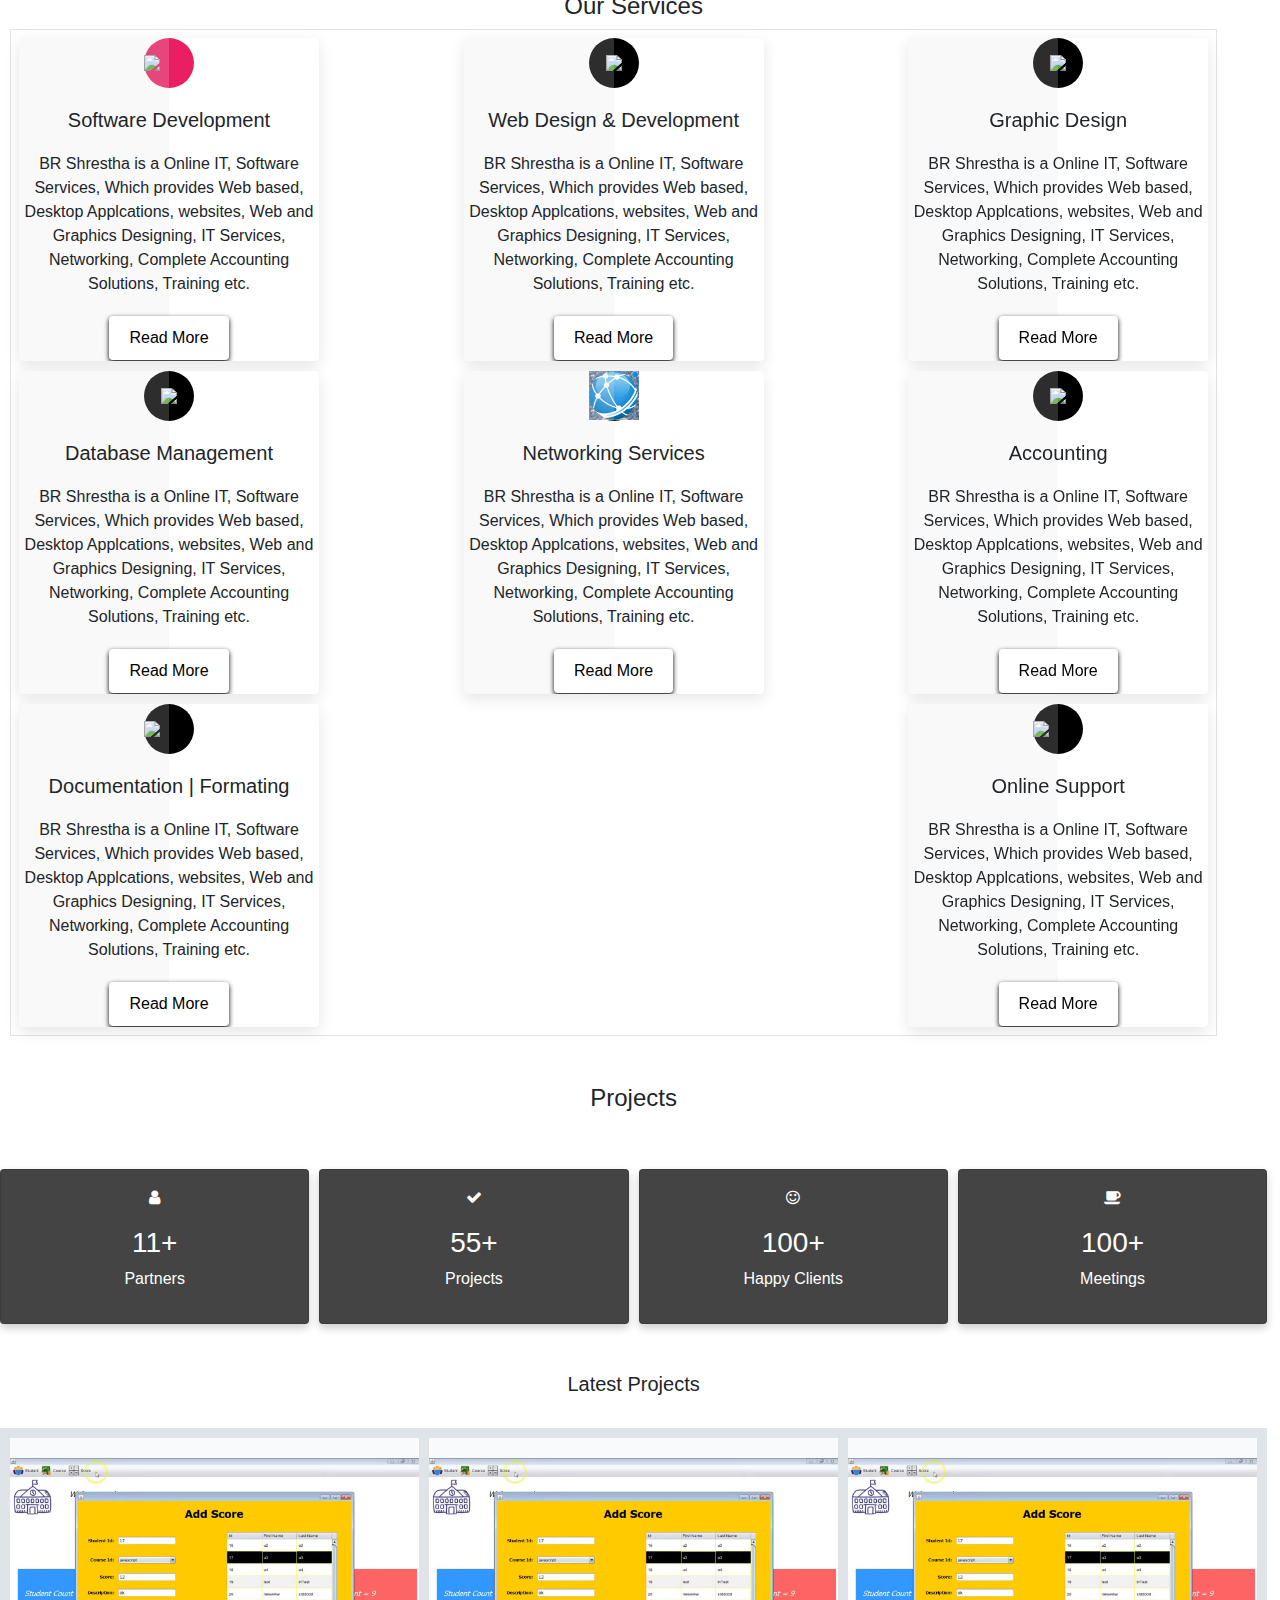
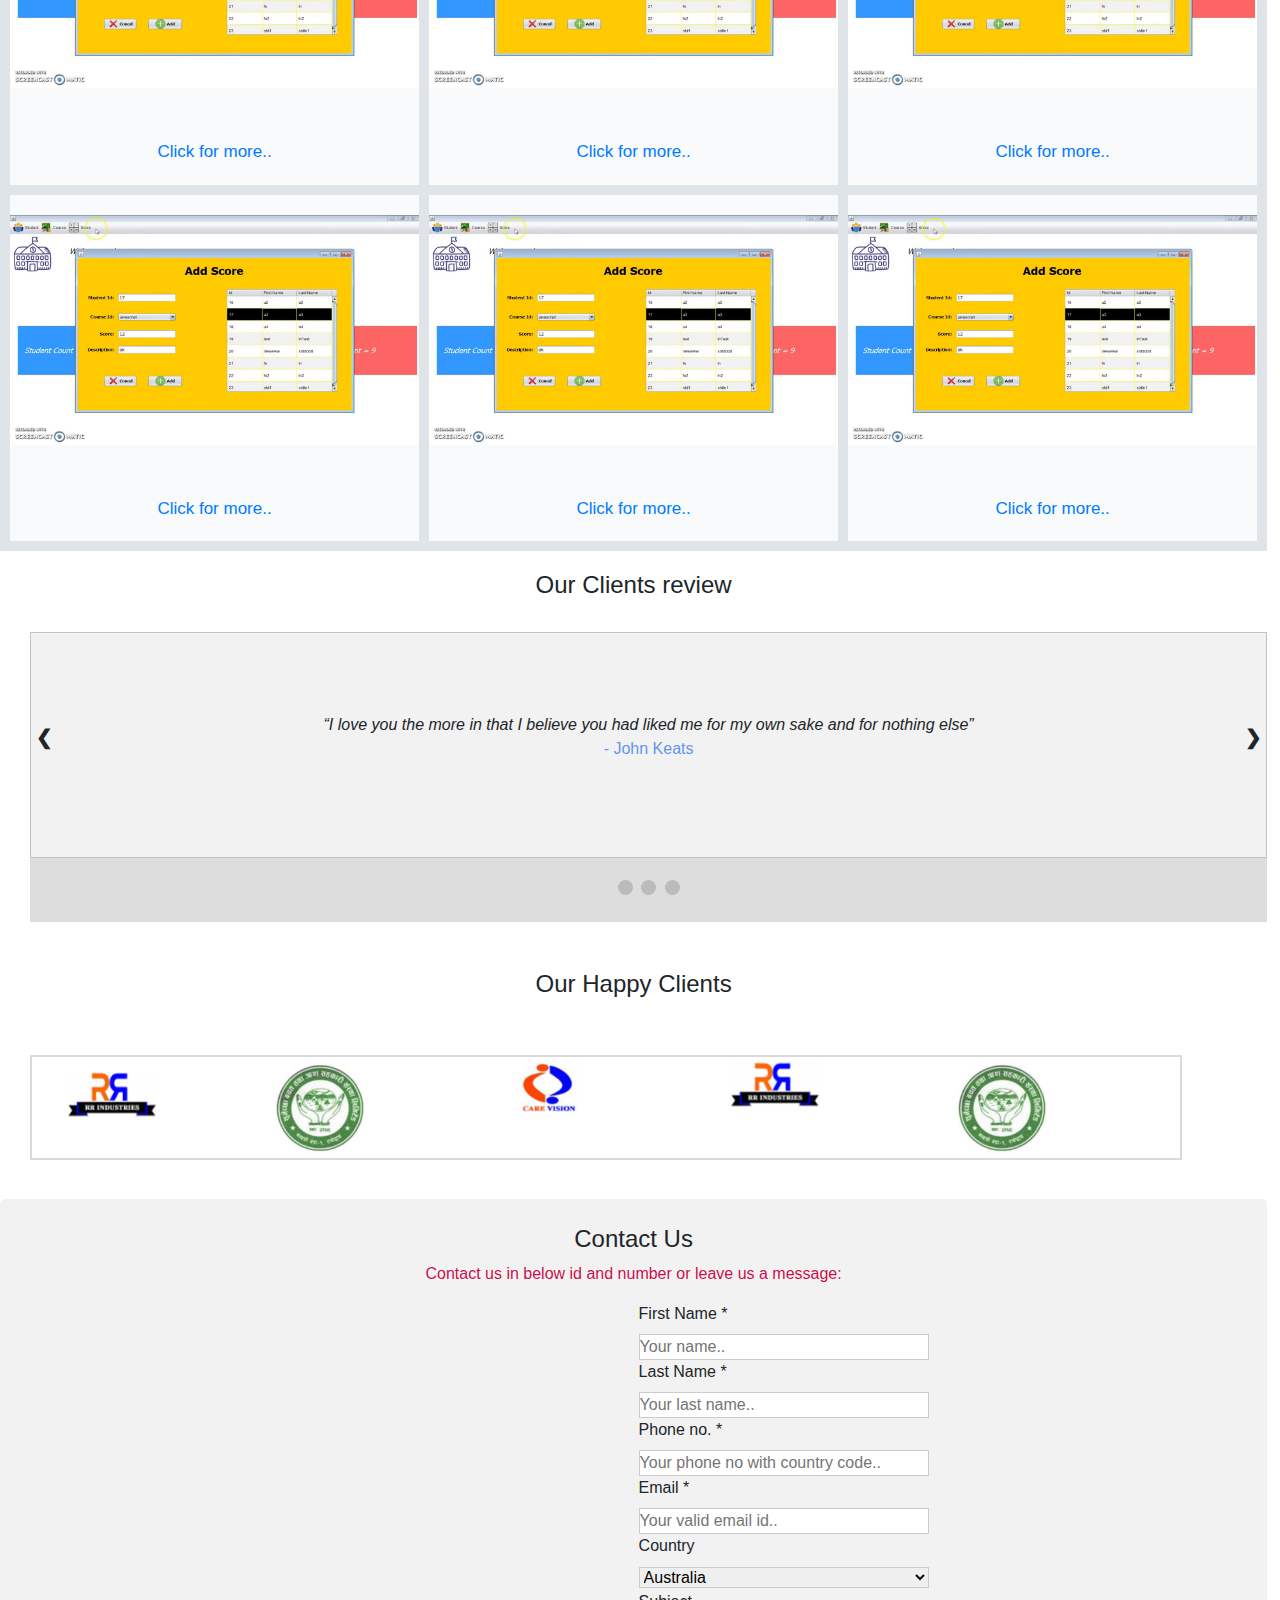
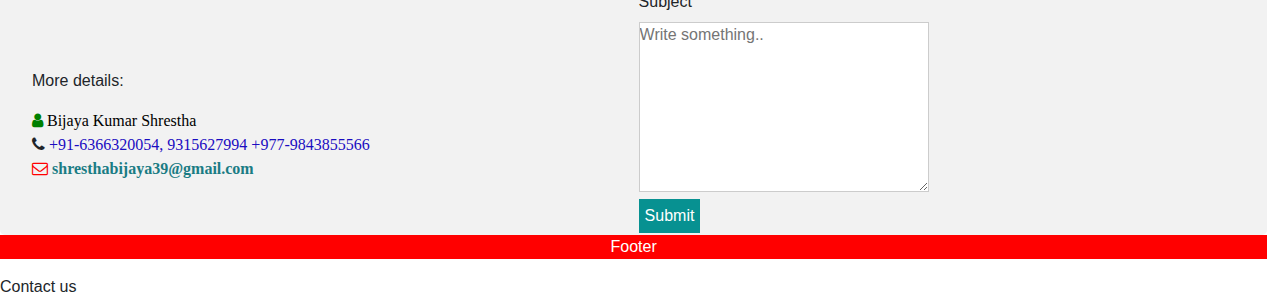
==== commit a869fa00: "u" ====
--- a/index.html
+++ b/index.html
@@ -148,7 +148,7 @@
     <br>
     <button type="button" class="btn btn-primary" >Read More</button>
     
-	<a href="share.html"></a>
+	<a href="share.html">Fshare</a>
    </div>
    
    <div class="about-2">
